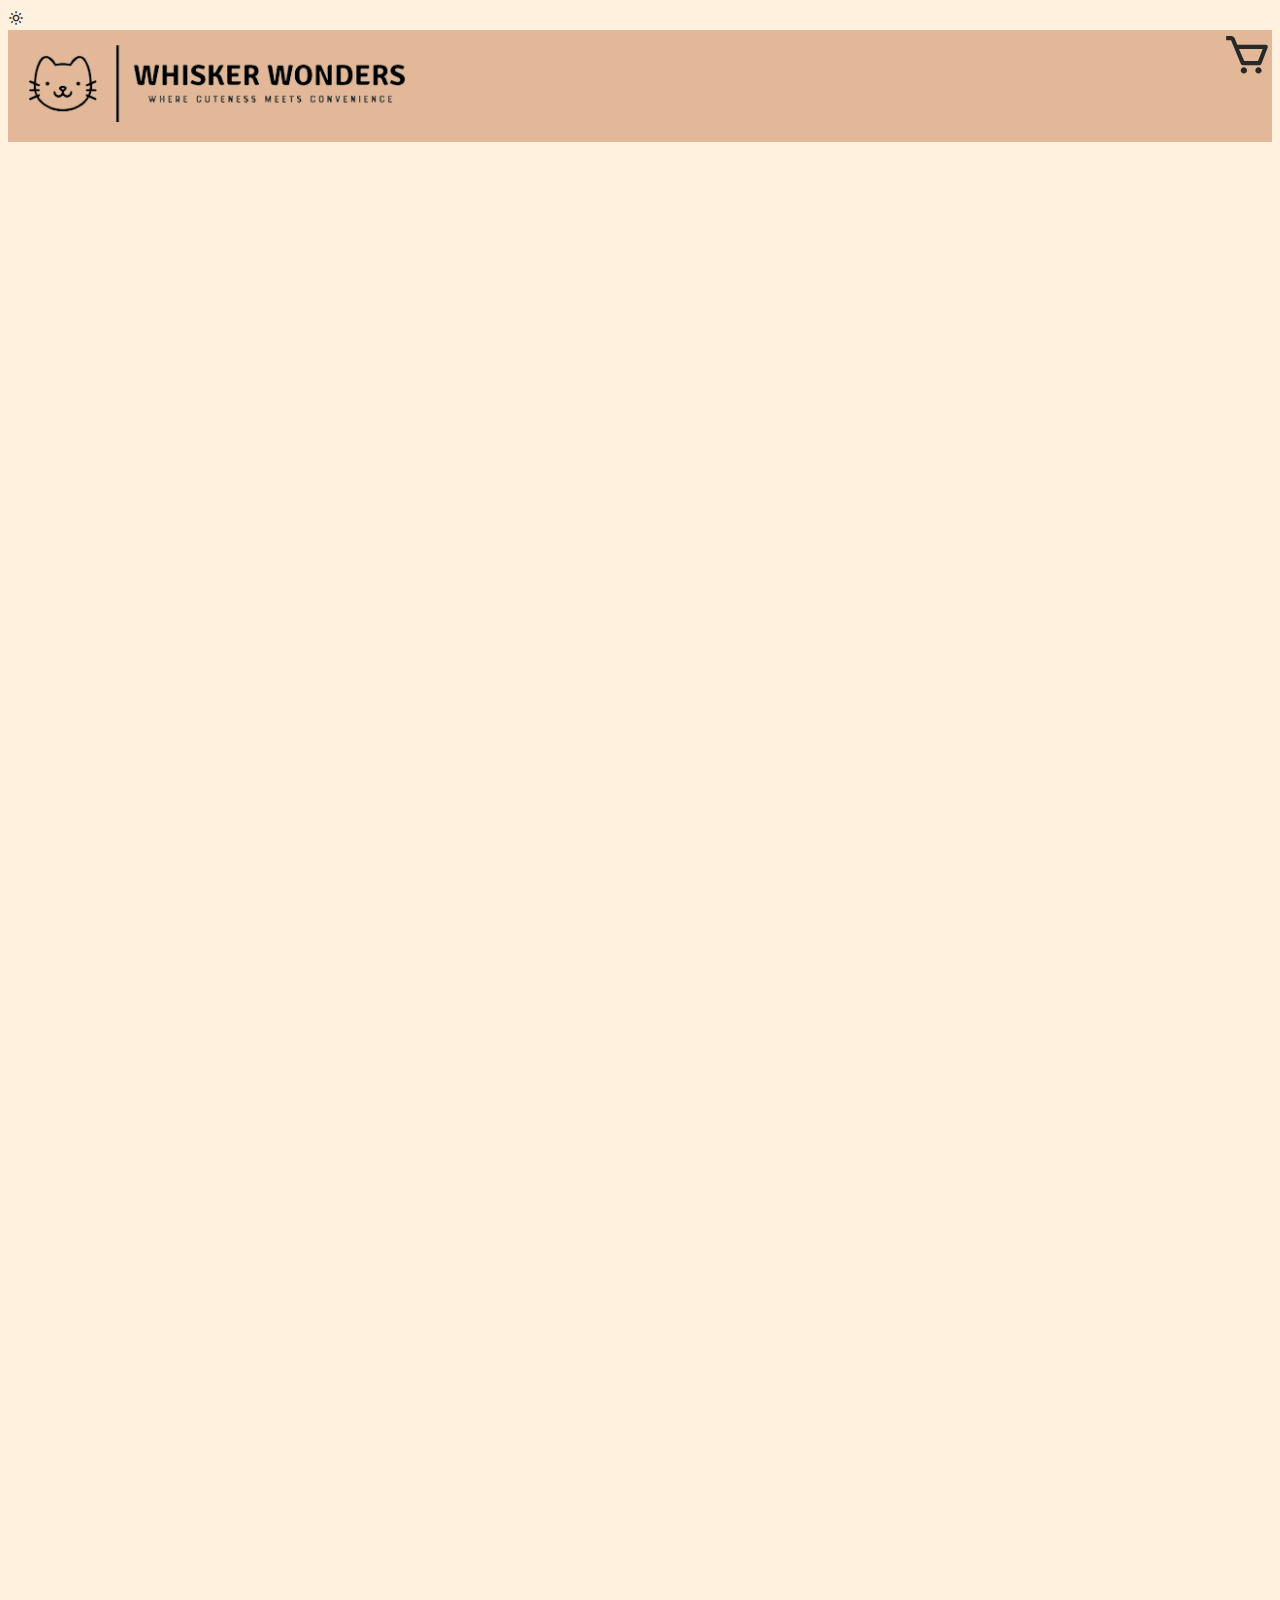
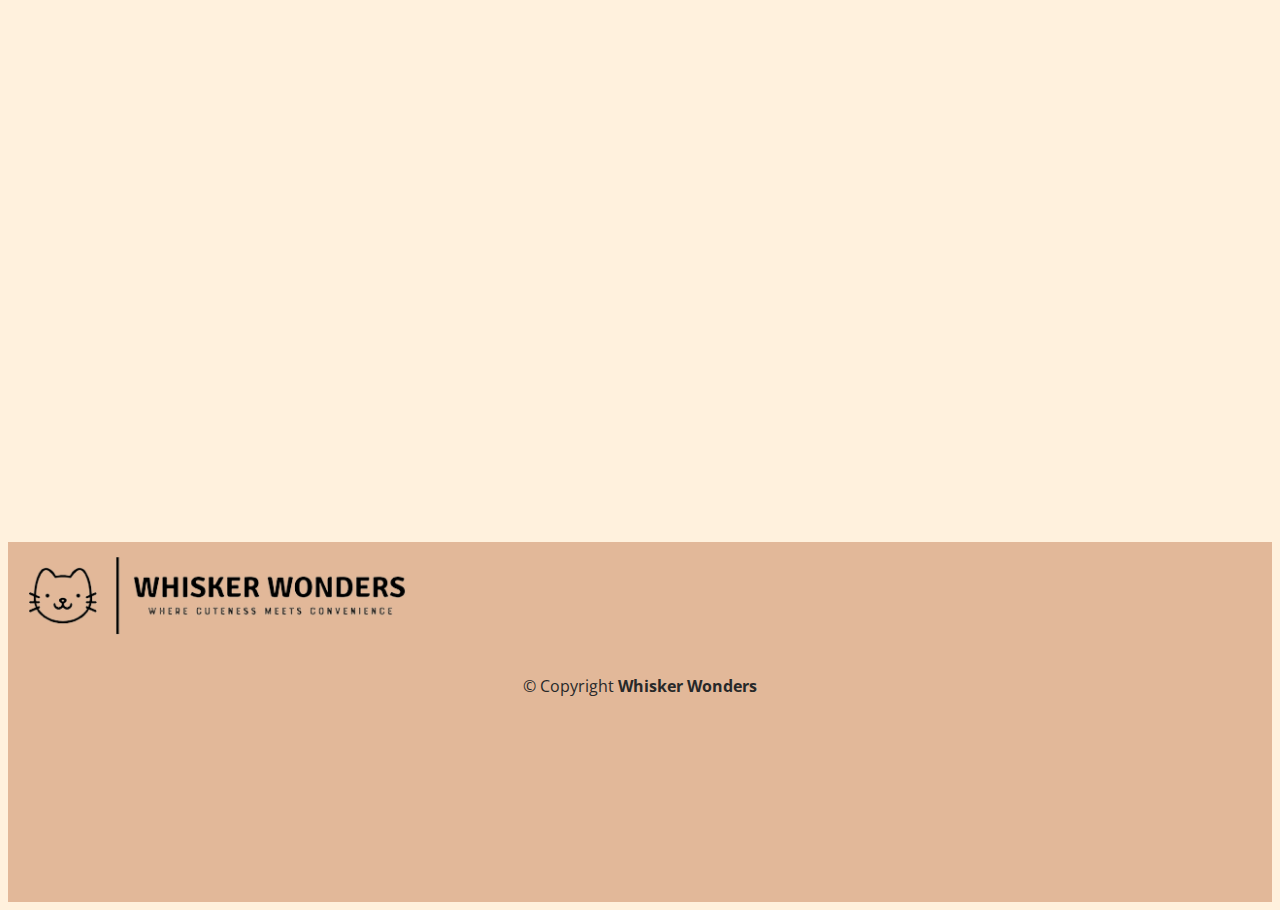
==== index.html @ 48b8759a "modified:   css/main.css 	modified:   index.html 	modified:   js/main.js" ====
<!doctype html>
<html lang="en">
  <head>
    <!-- Required meta tags -->
    <meta charset="utf-8">
    <meta name="viewport" content="width=device-width, initial-scale=1">

    <!-- Bootstrap CSS -->
    <link href="https://cdn.jsdelivr.net/npm/bootstrap@5.0.2/dist/css/bootstrap.min.css" rel="stylesheet" integrity="sha384-EVSTQN3/azprG1Anm3QDgpJLIm9Nao0Yz1ztcQTwFspd3yD65VohhpuuCOmLASjC" crossorigin="anonymous">
   
    <!-- Boxicons File -->
    <link href='https://unpkg.com/boxicons@2.1.4/css/boxicons.min.css' rel='stylesheet'>

    <!-- Fonts -->
    <link href="https://fonts.googleapis.com/css?family=Open+Sans:300,300i,400,400i,600,600i,700,700i|Raleway:300,300i,400,400i,500,500i,600,600i,700,700i|Poppins:300,300i,400,400i,500,500i,600,600i,700,700i" rel="stylesheet">

    <!-- Main CSS File -->
    <link href="css/main.css" rel="stylesheet">

    <title>Hello, world!</title>
  </head>
  <body>

    <!-- Dark/Light mode -->
    <i class="bx bx-sun dark-light-toggle"></i>
    
    <!-- Header -->
    <header>
        <div class="container">
            <img class="full-logo" src="img/darkTransLogo.png" alt="">

            <div class="search">

            </div>

            <a href="#"><i class='bx bx-cart'></i></a></i>
        </div>
    </header>

    <!-- Widget? -->
    <div class="raw"> 

    </div>

    <!-- Populära produkter? -->
    <div class="raw">

    </div>

    <div class="raw">

    </div>

    <div class="raw" style="height: 2000px;">

    </div>

    <footer>  
        <div class="row center">
            <img class="full-logo" src="img/darkTransLogo.png" alt="">
        </div>   
            <p>

            </p>
        <div class="copyright">
            &copy; Copyright <strong><span>Whisker Wonders</span></strong>
        </div>
    </footer>

    <a href="#" class="back-to-top d-flex align-items-center justify-content-center"><i class='bx bx-up-arrow-alt'></i></a>

    <script src="https://cdn.jsdelivr.net/npm/@popperjs/core@2.9.2/dist/umd/popper.min.js" integrity="sha384-IQsoLXl5PILFhosVNubq5LC7Qb9DXgDA9i+tQ8Zj3iwWAwPtgFTxbJ8NT4GN1R8p" crossorigin="anonymous"></script>
    <script src="https://cdn.jsdelivr.net/npm/bootstrap@5.0.2/dist/js/bootstrap.min.js" integrity="sha384-cVKIPhGWiC2Al4u+LWgxfKTRIcfu0JTxR+EQDz/bgldoEyl4H0zUF0QKbrJ0EcQF" crossorigin="anonymous"></script>
    
    <!-- Main JS File -->
    <script type="text/javascript" src="js/main.js"></script>

  </body>
</html>
---- css/main.css ----
/* --- General ---------------------------------------- */

body {
    background-color: #FFF1DD;
    font-family: "Open Sans", sans-serif;
    color: #272829;
}

a {
    color: #272829;
    text-decoration: none;
}

a:hover {
    color: #37b3ed;
    text-decoration: none;
}

h1,
h2,
h3,
h4,
h5,
h6 {
  font-family: "Raleway", sans-serif;
}

.full-logo {
    width: 600px;
    height: 100%;
    margin: -140px -80px;
}

.center {
    justify-content: center;
}

/*--- Back to top button -----------------------------------------*/

.back-to-top {
    position: fixed;
    visibility: hidden;
    opacity: 0;
    right: 15px;
    bottom: 15px;
    z-index: 996;
    background: #d79c71;
    width: 40px;
    height: 40px;
    border-radius: 50px;
    transition: all 0.4s;
}
  
.back-to-top i {
    font-size: 28px;
    color: #fff;
    line-height: 0;
}
  
.back-to-top:hover {
    background: #e8c6ad;
    color: #fff;
}
  
.back-to-top.active {
   visibility: visible;
   opacity: 1;
}


/* --- Header --------------------------------------------------- */

header {
    background-color: #E2B899;
    height: fit-content;
    width: 100%;

    
}

header .container {
    display: flex;
    flex-wrap: wrap;
    justify-content: space-between;
}

header .bx-cart{
    font-size: 50px;

    padding: auto 0px;
    
}

/* --- Footer --------------------------------------------------- */

Footer {
    background-color: #E2B899;
    height: 360px;
    width: 100%;
}

footer .copyright {
    text-align: center;
    position: relative;
    bottom: 0px;
    
}
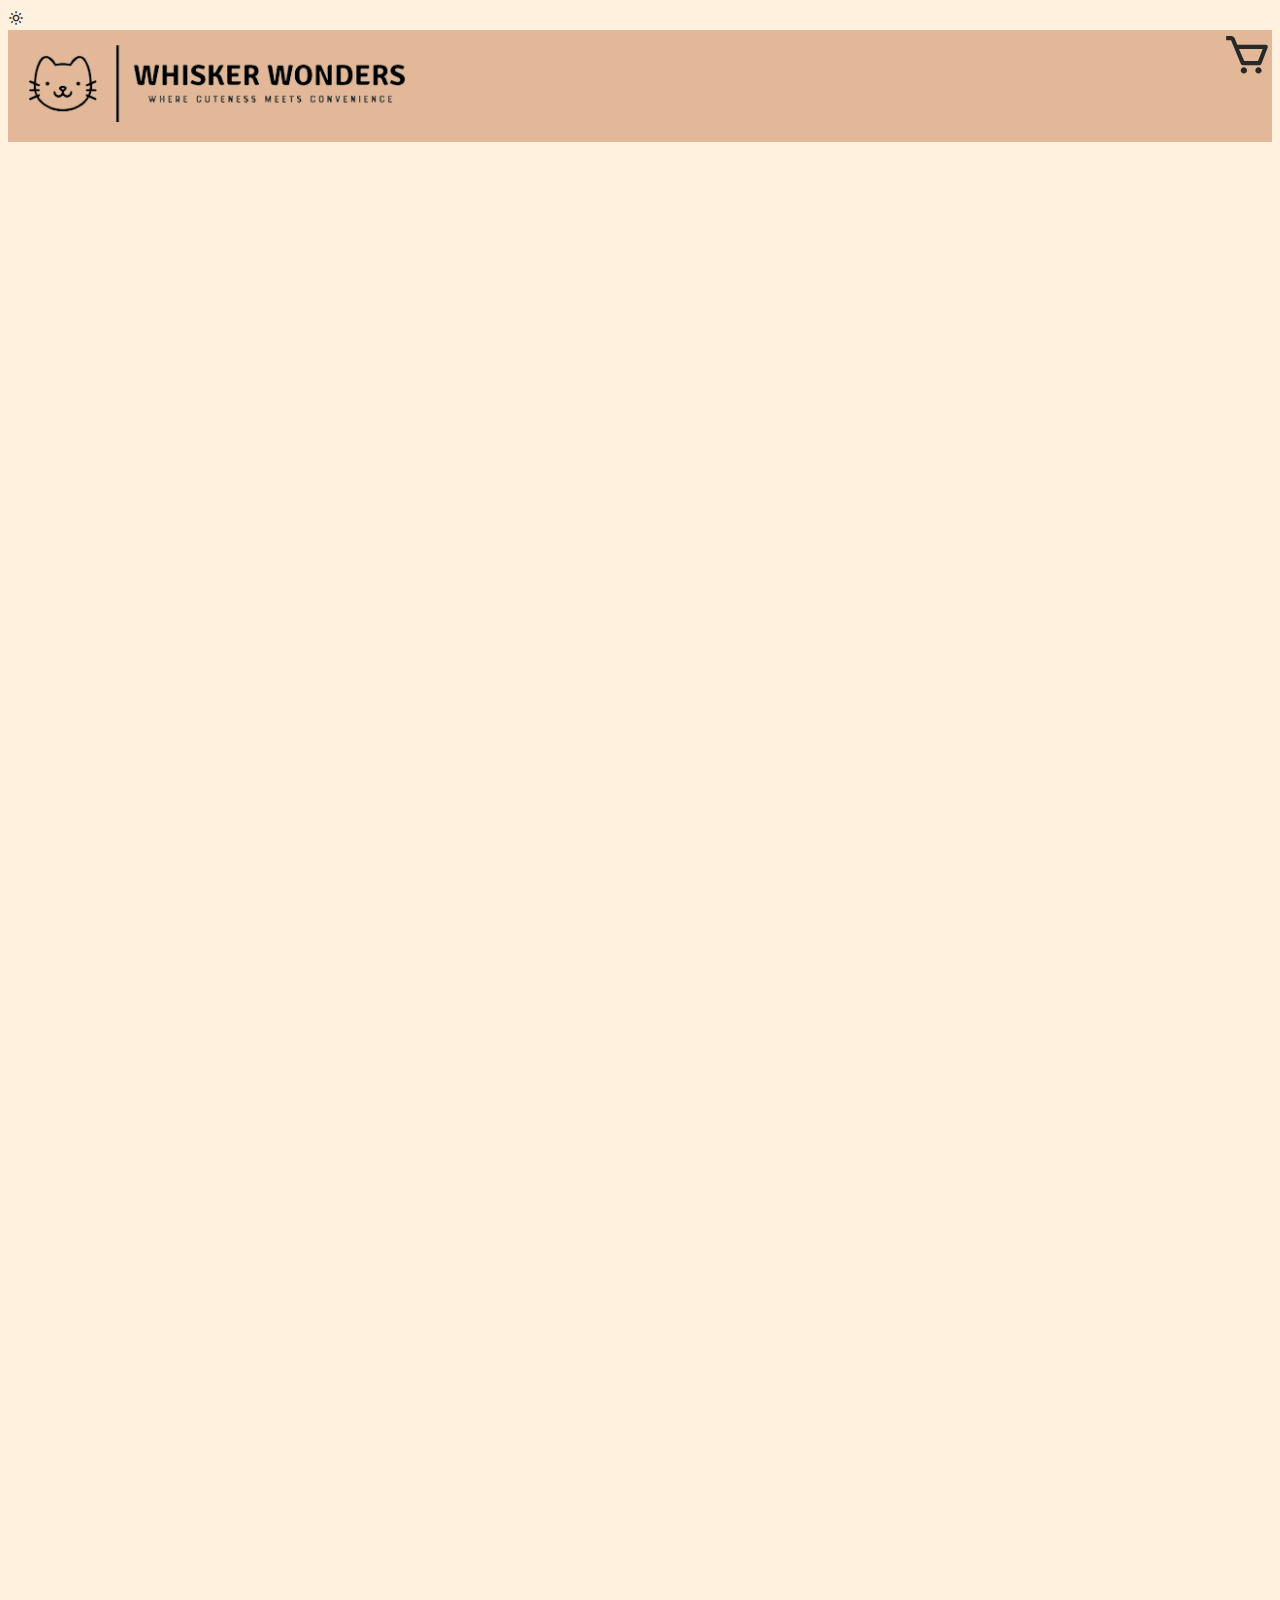
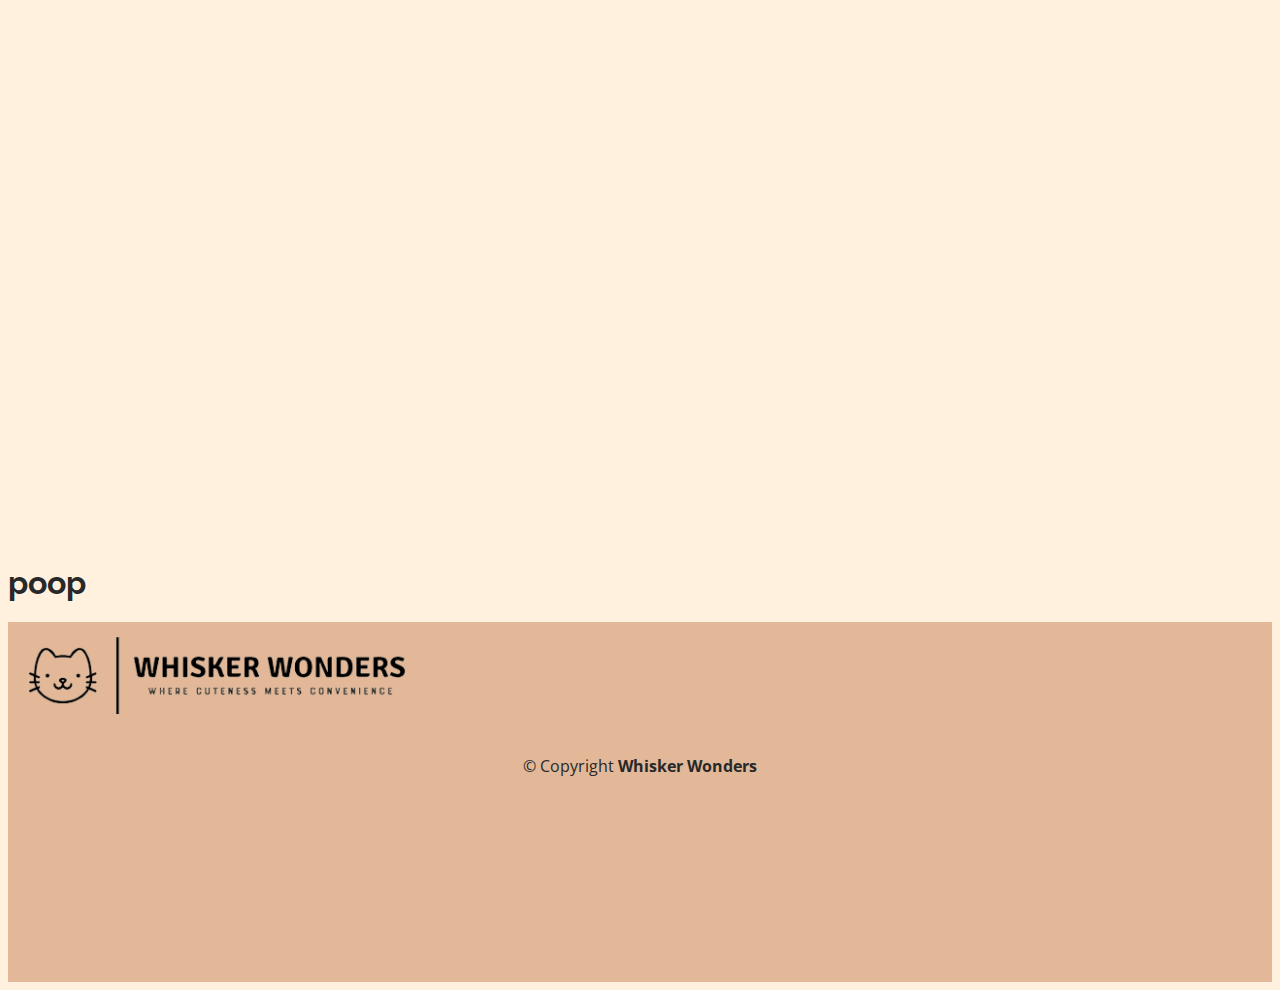
==== commit c1275f58: "Merge branch 'main' of https://github.com/Ebbsteer/WhiskerWonders" ====
--- a/index.html
+++ b/index.html
@@ -7,7 +7,7 @@
 
     <!-- Bootstrap CSS -->
     <link href="https://cdn.jsdelivr.net/npm/bootstrap@5.0.2/dist/css/bootstrap.min.css" rel="stylesheet" integrity="sha384-EVSTQN3/azprG1Anm3QDgpJLIm9Nao0Yz1ztcQTwFspd3yD65VohhpuuCOmLASjC" crossorigin="anonymous">
-   
+
     <!-- Boxicons File -->
     <link href='https://unpkg.com/boxicons@2.1.4/css/boxicons.min.css' rel='stylesheet'>
 
@@ -55,6 +55,8 @@
 
     </div>
 
+    <h1>poop</h1>
+
     <footer>  
         <div class="row center">
             <img class="full-logo" src="img/darkTransLogo.png" alt="">
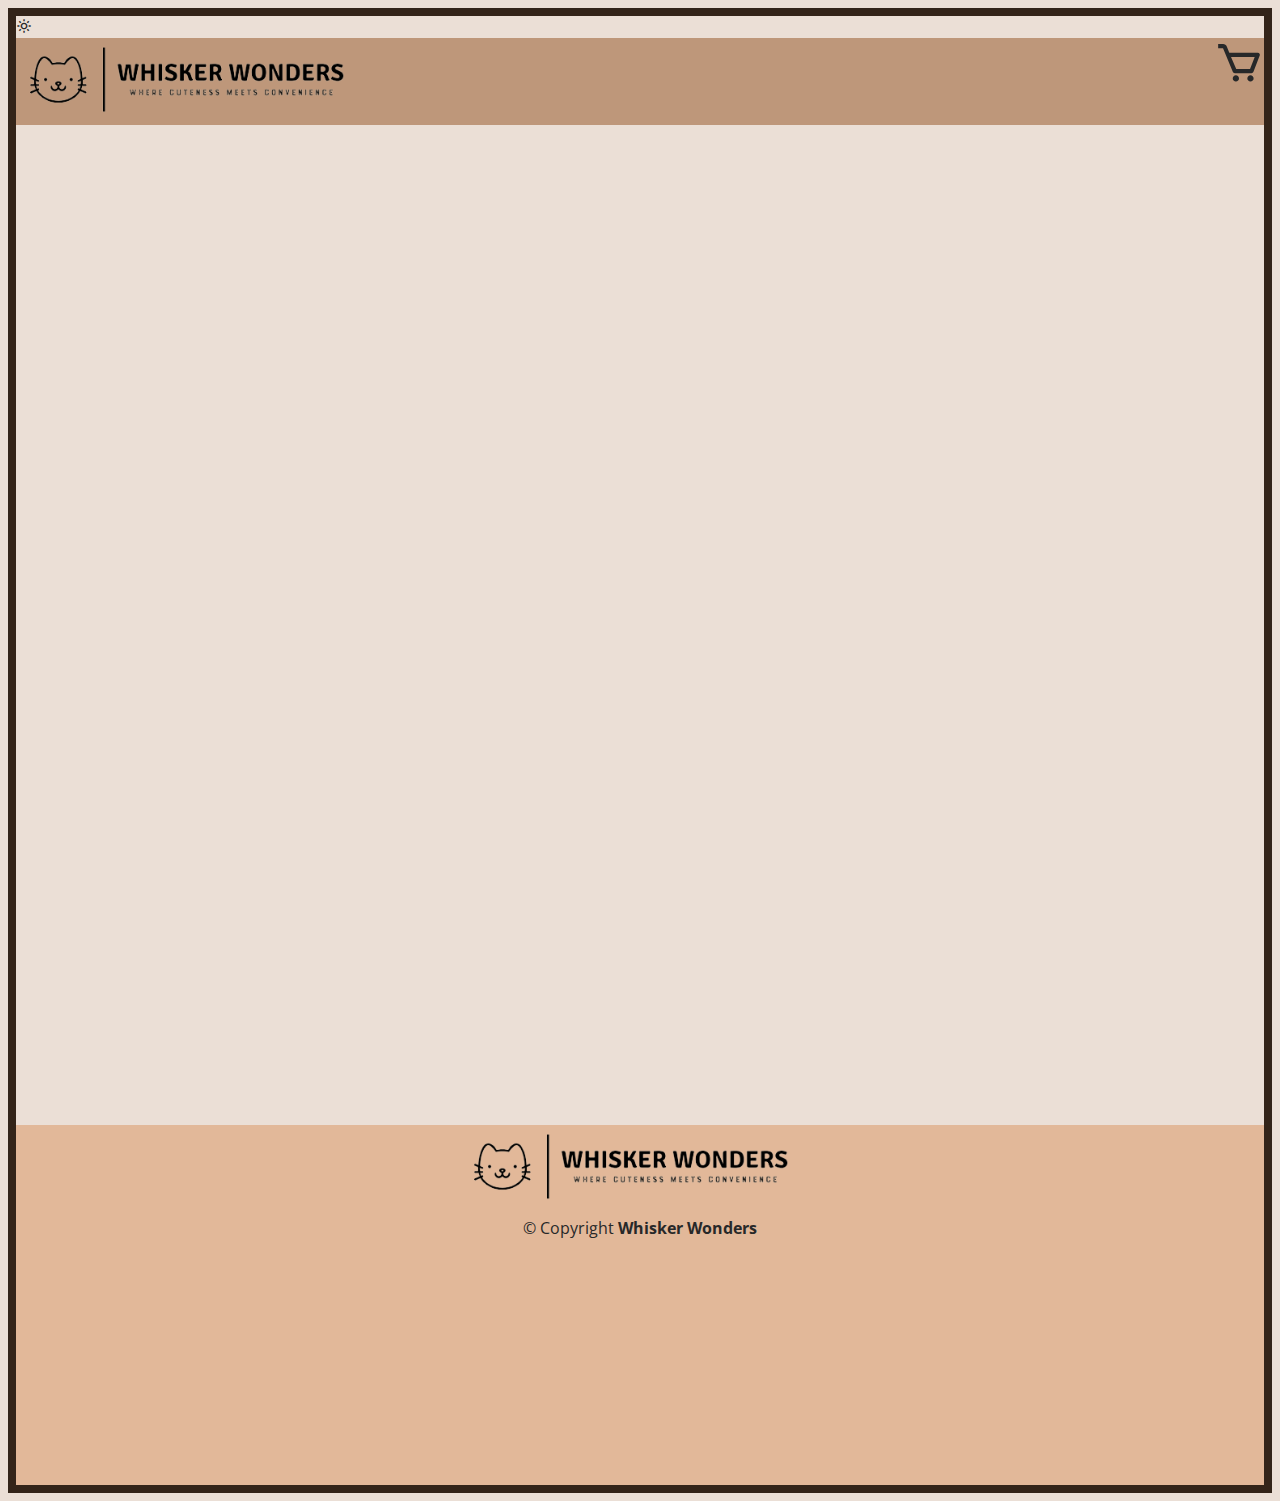
==== commit 27a918d5: "modified:   css/main.css 	modified:   index.html" ====
--- a/index.html
+++ b/index.html
@@ -17,7 +17,7 @@
     <!-- Main CSS File -->
     <link href="css/main.css" rel="stylesheet">
 
-    <title>Hello, world!</title>
+    <title>Whisker Wonders</title>
   </head>
   <body>
 
@@ -27,7 +27,7 @@
     <!-- Header -->
     <header>
         <div class="container">
-            <img class="full-logo" src="img/darkTransLogo.png" alt="">
+            <img class="" src="img/darkTransLogo.png" alt="">
 
             <div class="search">
 
@@ -51,22 +51,18 @@
 
     </div>
 
-    <div class="raw" style="height: 2000px;">
+    <div class="raw" style="height: 1000px;">
 
     </div>
 
-    <h1>poop</h1>
+    <footer> 
+        <div class="center">
+            <img class="" src="img/darkTransLogo.png" alt="">
 
-    <footer>  
-        <div class="row center">
-            <img class="full-logo" src="img/darkTransLogo.png" alt="">
+            <div class="copyright">
+              &copy; Copyright <strong><span>Whisker Wonders</span></strong>
+            </div>
         </div>   
-            <p>
-
-            </p>
-        <div class="copyright">
-            &copy; Copyright <strong><span>Whisker Wonders</span></strong>
-        </div>
     </footer>
 
     <a href="#" class="back-to-top d-flex align-items-center justify-content-center"><i class='bx bx-up-arrow-alt'></i></a>
--- a/css/main.css
+++ b/css/main.css
@@ -1,10 +1,18 @@
+/* --- Color pattern -----------------------
+ 
+          Dark                   Main                    Light
+        #9e704d #ad7c58 #b68a69 #be977a #c6a48b #cfb29c #d7bfad
+
+
+*/
 /* --- General ---------------------------------------- */
 
 body {
-    background-color: #FFF1DD;
+    background-color: #ebdfd6;
     font-family: "Open Sans", sans-serif;
     color: #272829;
-}
+    border: 8px solid #332419;
+} 
 
 a {
     color: #272829;
@@ -25,15 +33,14 @@
   font-family: "Raleway", sans-serif;
 }
 
-.full-logo {
-    width: 600px;
-    height: 100%;
-    margin: -140px -80px;
+.img-fluid {
+    width: 100%;
+    height: auto;
 }
 
 .center {
     justify-content: center;
-}
+} 
 
 /*--- Back to top button -----------------------------------------*/
 
@@ -44,7 +51,7 @@
     right: 15px;
     bottom: 15px;
     z-index: 996;
-    background: #d79c71;
+    background: #c6a48b;
     width: 40px;
     height: 40px;
     border-radius: 50px;
@@ -58,24 +65,22 @@
 }
   
 .back-to-top:hover {
-    background: #e8c6ad;
+    background: #b68a69;
     color: #fff;
 }
   
 .back-to-top.active {
    visibility: visible;
    opacity: 1;
-}
+} 
 
 
 /* --- Header --------------------------------------------------- */
 
 header {
-    background-color: #E2B899;
+    background-color: #be977a;
     height: fit-content;
     width: 100%;
-
-    
 }
 
 header .container {
@@ -84,27 +89,37 @@
     justify-content: space-between;
 }
 
+header .container img {
+    width: 500px;
+    height: auto;
+    margin: -120px -70px;
+}
+
 header .bx-cart{
     font-size: 50px;
 
     padding: auto 0px;
     
-}
-
+} 
 /* --- Footer --------------------------------------------------- */
 
-Footer {
+footer {
     background-color: #E2B899;
     height: 360px;
     width: 100%;
+    text-align: center;
+    justify-content: center;
 }
 
-footer .copyright {
-    text-align: center;
-    position: relative;
-    bottom: 0px;
-    
+footer img {
+    width: 500px;
+    height: auto;
+    margin: -120px -70px;
 }
+
+/* footer .copyright {
+
+} */
 
 
 
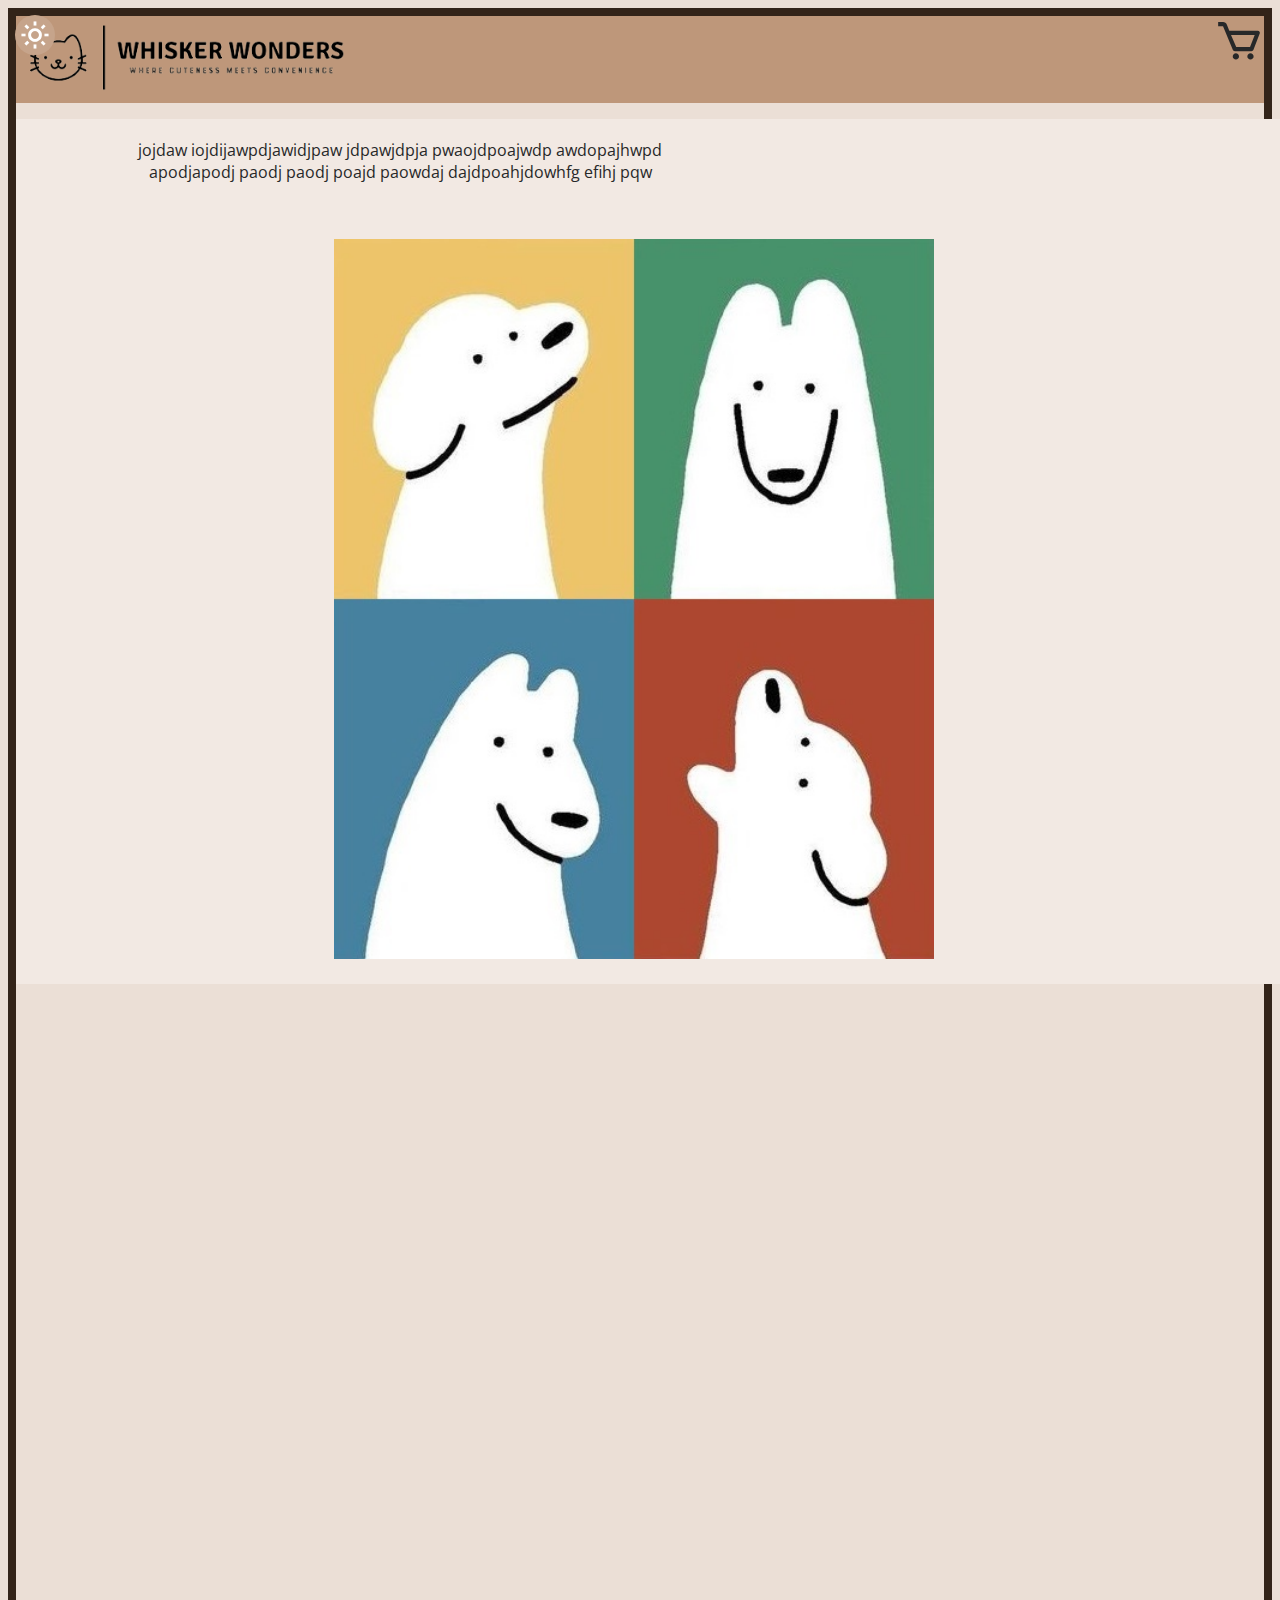
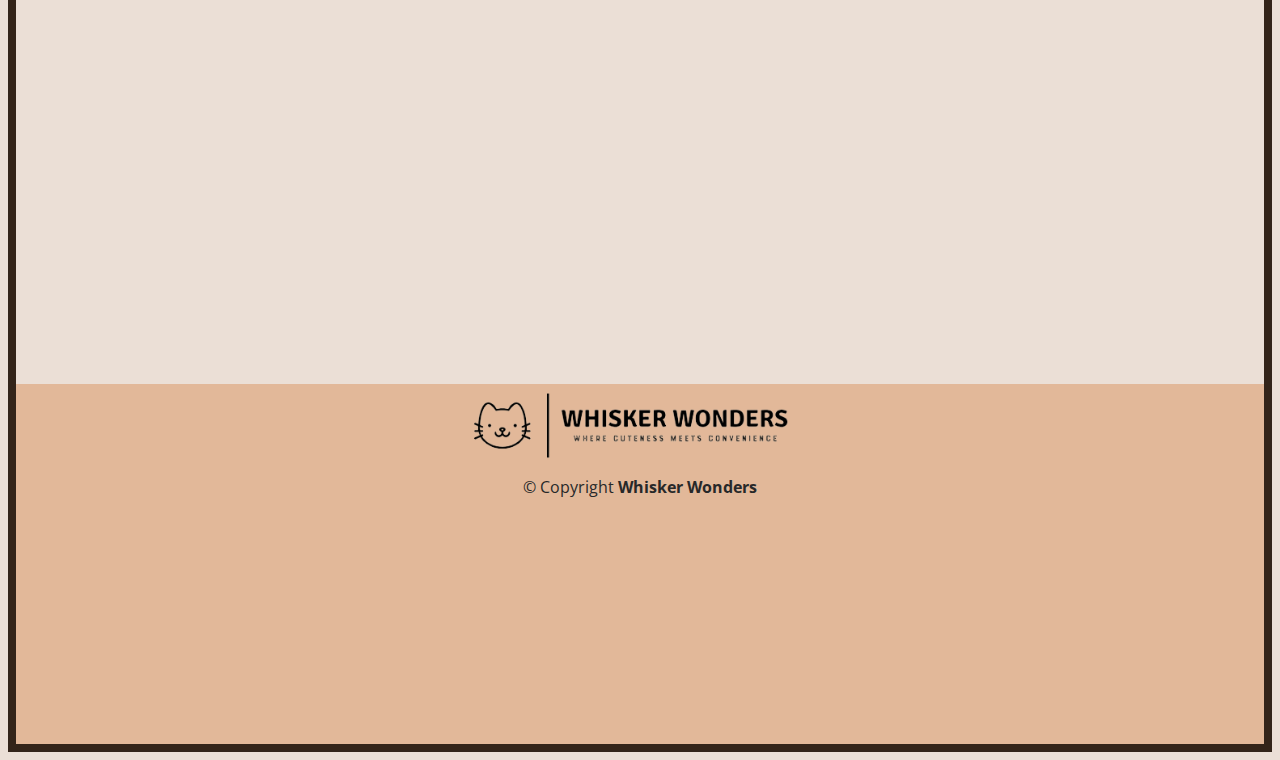
==== commit 89fa0614: "modified:   css/main.css 	new file:   img/welcome1.jpg 	new file:   img/welcome2.jpg 	new file:   im" ====
--- a/index.html
+++ b/index.html
@@ -6,7 +6,7 @@
     <meta name="viewport" content="width=device-width, initial-scale=1">
 
     <!-- Bootstrap CSS -->
-    <link href="https://cdn.jsdelivr.net/npm/bootstrap@5.0.2/dist/css/bootstrap.min.css" rel="stylesheet" integrity="sha384-EVSTQN3/azprG1Anm3QDgpJLIm9Nao0Yz1ztcQTwFspd3yD65VohhpuuCOmLASjC" crossorigin="anonymous">
+    <link href="https://cdn.jsdelivr.net/npm/bootstrap@5.3.1/dist/css/bootstrap.min.css" rel="stylesheet" integrity="sha384-4bw+/aepP/YC94hEpVNVgiZdgIC5+VKNBQNGCHeKRQN+PtmoHDEXuppvnDJzQIu9" crossorigin="anonymous">
 
     <!-- Boxicons File -->
     <link href='https://unpkg.com/boxicons@2.1.4/css/boxicons.min.css' rel='stylesheet'>
@@ -37,9 +37,23 @@
         </div>
     </header>
 
-    <!-- Widget? -->
-    <div class="raw"> 
+    <!-- Welcome -->
+    <div class="container-fluid welcome">
+      <div class="row">
 
+        <div class="col-sm-6 d-flex align-items-center justify-content-center">
+          
+            <p class="">
+              jojdaw iojdijawpdjawidjpaw jdpawjdpja pwaojdpoajwdp awdopajhwpd apodjapodj paodj paodj poajd paowdaj dajdpoahjdowhfg efihj pqw 
+            </p>
+          
+        </div>
+
+        <div class="col-sm-6">
+          <img src="img/welcomeAll.jpg" alt="">
+        </div>
+
+      </div>
     </div>
 
     <!-- Populära produkter? -->
@@ -67,8 +81,8 @@
 
     <a href="#" class="back-to-top d-flex align-items-center justify-content-center"><i class='bx bx-up-arrow-alt'></i></a>
 
-    <script src="https://cdn.jsdelivr.net/npm/@popperjs/core@2.9.2/dist/umd/popper.min.js" integrity="sha384-IQsoLXl5PILFhosVNubq5LC7Qb9DXgDA9i+tQ8Zj3iwWAwPtgFTxbJ8NT4GN1R8p" crossorigin="anonymous"></script>
-    <script src="https://cdn.jsdelivr.net/npm/bootstrap@5.0.2/dist/js/bootstrap.min.js" integrity="sha384-cVKIPhGWiC2Al4u+LWgxfKTRIcfu0JTxR+EQDz/bgldoEyl4H0zUF0QKbrJ0EcQF" crossorigin="anonymous"></script>
+    <script src="https://cdn.jsdelivr.net/npm/@popperjs/core@2.11.8/dist/umd/popper.min.js" integrity="sha384-I7E8VVD/ismYTF4hNIPjVp/Zjvgyol6VFvRkX/vR+Vc4jQkC+hVqc2pM8ODewa9r" crossorigin="anonymous"></script>
+    <script src="https://cdn.jsdelivr.net/npm/bootstrap@5.3.1/dist/js/bootstrap.min.js" integrity="sha384-Rx+T1VzGupg4BHQYs2gCW9It+akI2MM/mndMCy36UVfodzcJcF0GGLxZIzObiEfa" crossorigin="anonymous"></script>
     
     <!-- Main JS File -->
     <script type="text/javascript" src="js/main.js"></script>
--- a/css/main.css
+++ b/css/main.css
@@ -3,6 +3,10 @@
           Dark                   Main                    Light
         #9e704d #ad7c58 #b68a69 #be977a #c6a48b #cfb29c #d7bfad
 
+
+
+
+    Help border - style="border: 1px solid black;"
 
 */
 /* --- General ---------------------------------------- */
@@ -41,6 +45,51 @@
 .center {
     justify-content: center;
 } 
+
+
+
+/* --- Toggle dark/light mode ---------------------------------------- */
+
+.dark-light-toggle {
+    position: fixed;
+    left: 15px;
+    top: 15px;
+    z-index: 9998;
+    border: 0;
+    font-size: 32px;
+    transition: all 0.4s;
+    outline: none !important;
+    background-color: #c6a48b;
+    color: #fff;
+    width: 40px;
+    height: 40px;
+    display: inline-flex;
+    align-items: center;
+    justify-content: center;
+    line-height: 0;
+    border-radius: 50px;
+    cursor: pointer;
+}
+
+.dark-light-toggle:hover {
+    background: #b68a69;
+    color: #fff;
+}
+
+.dark-light-active {
+    background-color: #19120c;
+    color: #fff;
+}
+
+header {
+    background-color: #be977a;
+}
+
+.dark-light-active a {
+    color: #fff;
+    text-decoration: none;
+}
+
 
 /*--- Back to top button -----------------------------------------*/
 
@@ -74,6 +123,40 @@
    opacity: 1;
 } 
 
+.dark-light-active a:hover {
+    color: #37b3ed;
+    text-decoration: none;
+}
+
+.dark-light-active .back-to-top {
+    position: fixed;
+    visibility: hidden;
+    opacity: 0;
+    right: 15px;
+    bottom: 15px;
+    z-index: 996;
+    background: #c6a48b;
+    width: 40px;
+    height: 40px;
+    border-radius: 50px;
+    transition: all 0.4s;
+}
+
+.dark-light-active .back-to-top i {
+    font-size: 28px;
+    color: #fff;
+    line-height: 0;
+}
+  
+.dark-light-active .back-to-top:hover {
+    background: #b68a69;
+    color: #fff;
+}
+  
+.dark-light-active .back-to-top.active {
+   visibility: visible;
+   opacity: 1;
+}
 
 /* --- Header --------------------------------------------------- */
 
@@ -101,6 +184,50 @@
     padding: auto 0px;
     
 } 
+
+/* --- Welcome ---------------------------------------------------*/
+
+.welcome {
+    background-color: #f2e9e3;
+    height: fit-content;
+    width: 100%;
+    padding: 0 20px;
+    text-align: center;
+}
+
+.welcome p {
+    width: 100%;
+    max-width: 600px;
+    height: auto;
+    padding: 20px 1vw 20px 5vw;
+}
+
+.welcome img {
+    width: 100%;
+    max-width: 600px;
+    height: auto;
+    padding: 20px 5vw 20px 1vw;
+}
+
+@media (max-width: 575px) {
+
+    .welcome p {
+        width: 100%;
+        height: auto;
+        padding: 10px 0;
+    }
+
+    .welcome img {
+        width: 70%;
+        height: auto;
+        padding: 10px 0;
+    }
+
+
+}
+
+
+
 /* --- Footer --------------------------------------------------- */
 
 footer {
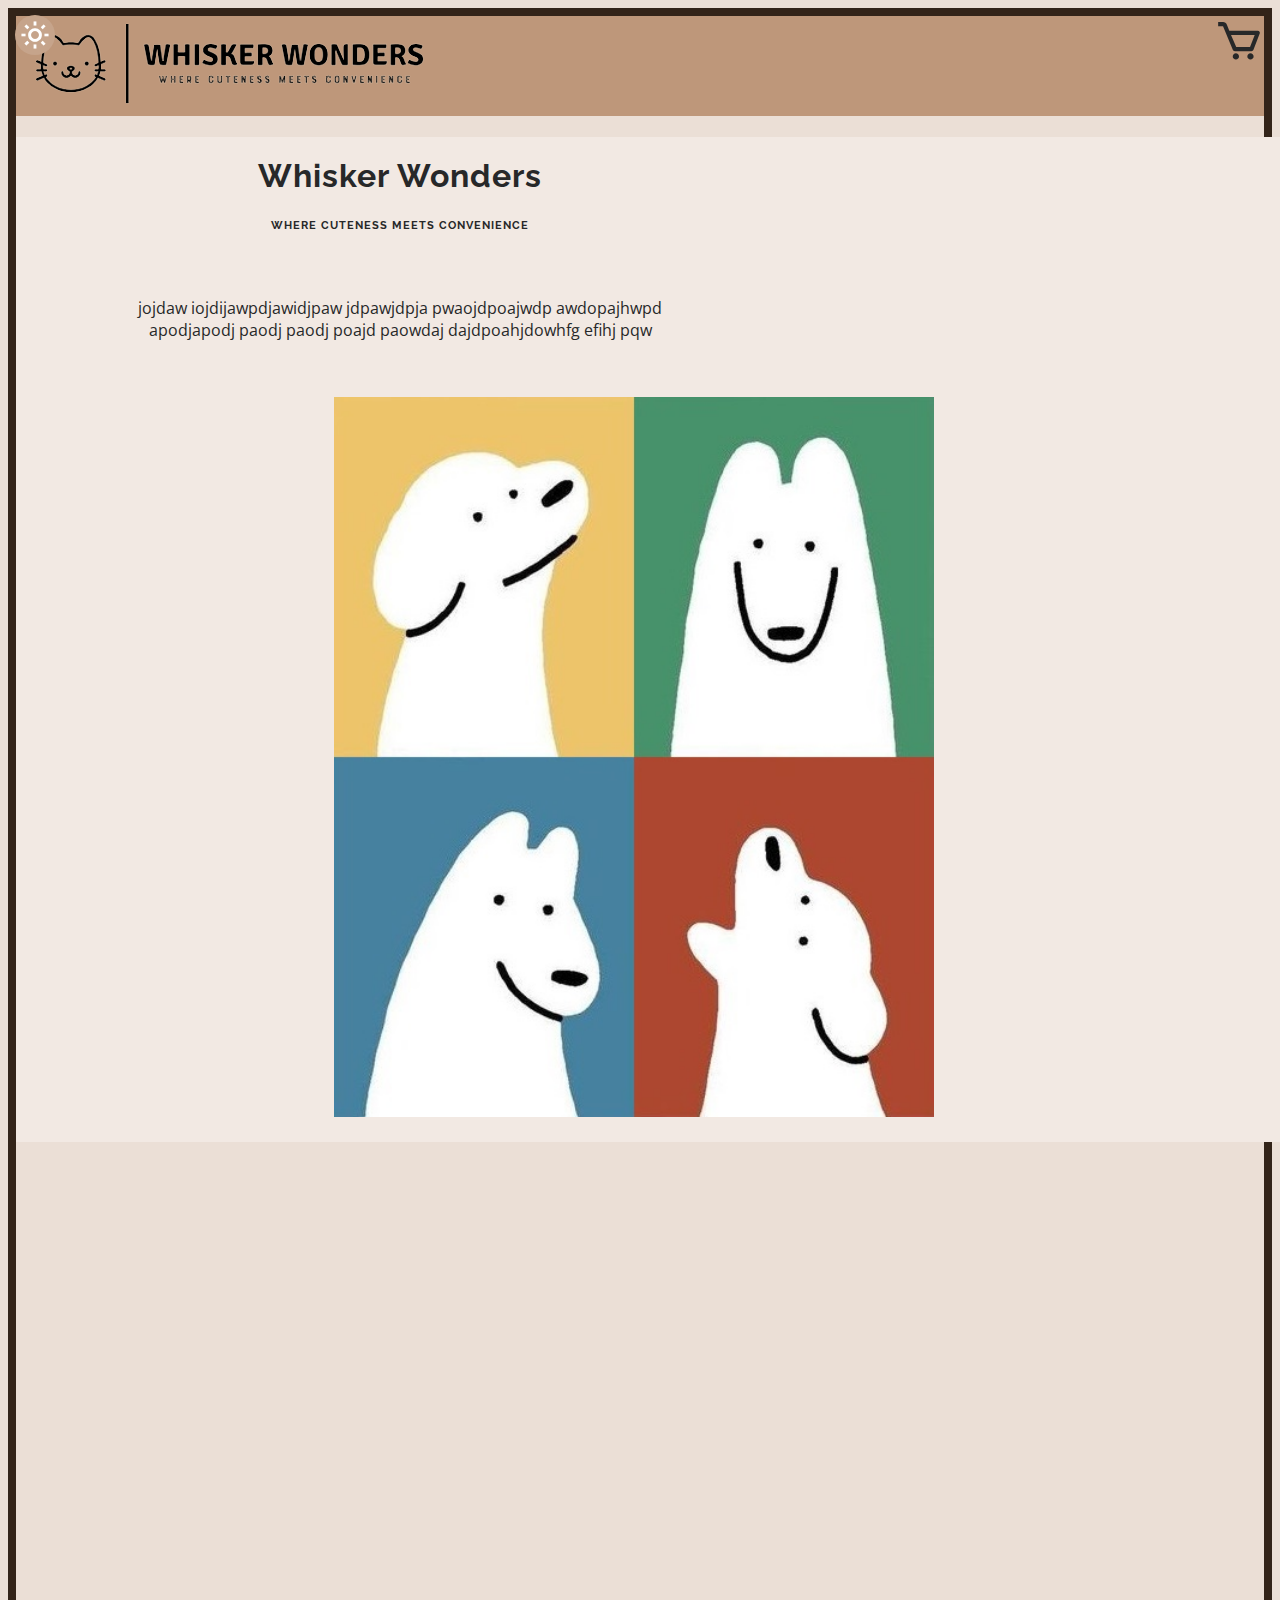
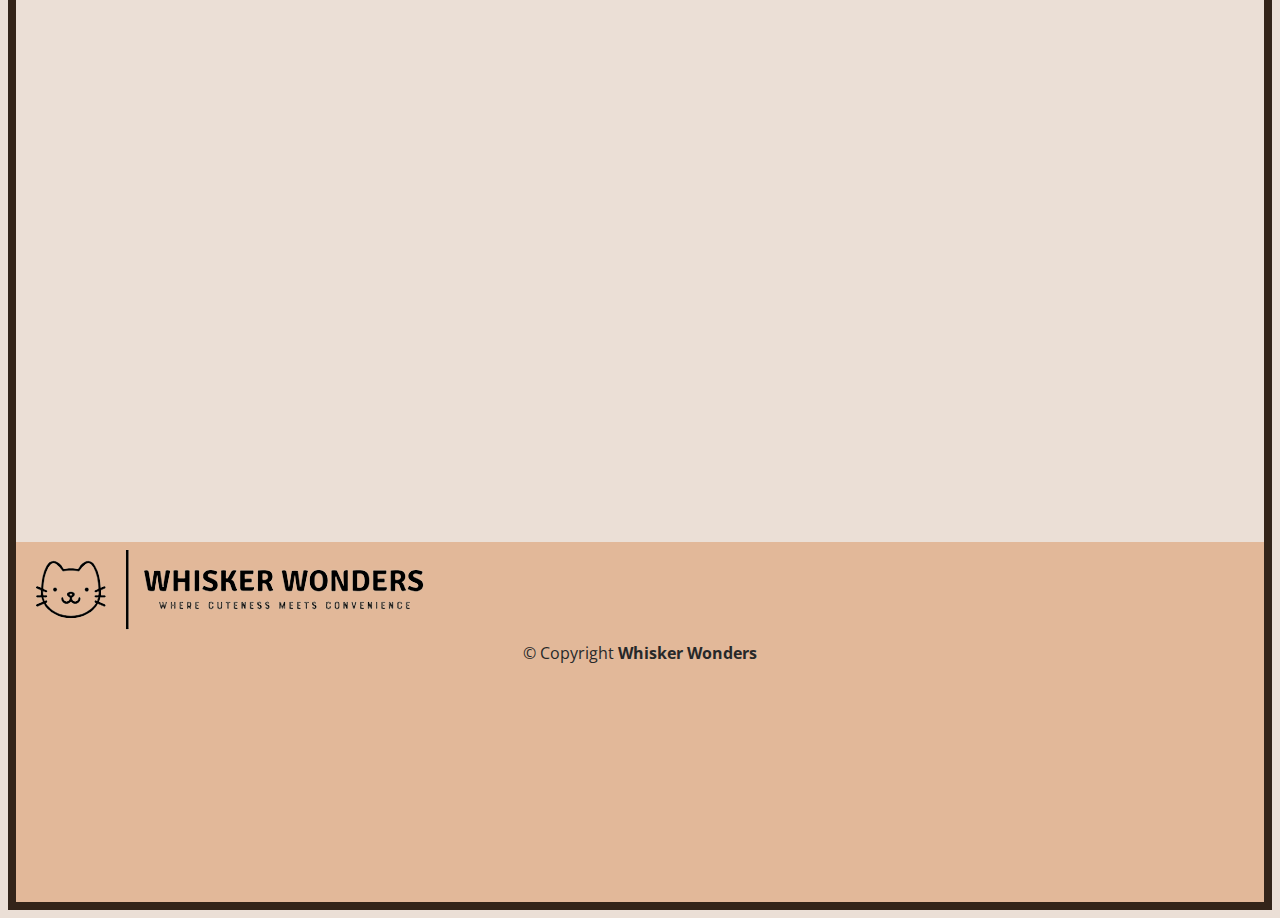
==== commit 657d7e0f: "modified:   css/main.css 	modified:   index.html" ====
--- a/index.html
+++ b/index.html
@@ -27,7 +27,7 @@
     <!-- Header -->
     <header>
         <div class="container">
-            <img class="" src="img/darkTransLogo.png" alt="">
+            <div class="header-img"></div>
 
             <div class="search">
 
@@ -42,11 +42,15 @@
       <div class="row">
 
         <div class="col-sm-6 d-flex align-items-center justify-content-center">
-          
+          <div class="">
+
+            <h1>Whisker Wonders</h1>
+            <h6>WHERE CUTENESS MEETS CONVENIENCE</h6>
             <p class="">
               jojdaw iojdijawpdjawidjpaw jdpawjdpja pwaojdpoajwdp awdopajhwpd apodjapodj paodj paodj poajd paowdaj dajdpoahjdowhfg efihj pqw 
             </p>
-          
+            
+          </div>  
         </div>
 
         <div class="col-sm-6">
@@ -70,12 +74,12 @@
     </div>
 
     <footer> 
-        <div class="center">
-            <img class="" src="img/darkTransLogo.png" alt="">
+        <div class="d-flex align-items-center justify-content-center">
+          <div class="footer-img"></div>
 
-            <div class="copyright">
-              &copy; Copyright <strong><span>Whisker Wonders</span></strong>
-            </div>
+          <div class="copyright">
+            &copy; Copyright <strong><span>Whisker Wonders</span></strong>
+          </div>
         </div>   
     </footer>
 
--- a/css/main.css
+++ b/css/main.css
@@ -41,10 +41,6 @@
     width: 100%;
     height: auto;
 }
-
-.center {
-    justify-content: center;
-} 
 
 
 
@@ -79,16 +75,19 @@
 .dark-light-active {
     background-color: #19120c;
     color: #fff;
-}
-
-header {
-    background-color: #be977a;
+    border: 8px solid #000;
+}
+
+.dark-light-active a:hover {
+    color: #37b3ed;
+    text-decoration: none;
 }
 
 .dark-light-active a {
     color: #fff;
     text-decoration: none;
 }
+
 
 
 /*--- Back to top button -----------------------------------------*/
@@ -123,11 +122,6 @@
    opacity: 1;
 } 
 
-.dark-light-active a:hover {
-    color: #37b3ed;
-    text-decoration: none;
-}
-
 .dark-light-active .back-to-top {
     position: fixed;
     visibility: hidden;
@@ -158,12 +152,18 @@
    opacity: 1;
 }
 
+
+
 /* --- Header --------------------------------------------------- */
 
 header {
     background-color: #be977a;
     height: fit-content;
     width: 100%;
+}
+
+.dark-light-active header {
+    background-color: #9e704d;
 }
 
 header .container {
@@ -172,10 +172,15 @@
     justify-content: space-between;
 }
 
-header .container img {
-    width: 500px;
-    height: auto;
-    margin: -120px -70px;
+header .container .header-img {
+    background: url("../img/darkTransLogo.png") center;
+    width: 450px;
+    height: 100px;
+    background-repeat: no-repeat;
+}
+
+.dark-light-active header .container .header-img {
+    background: url("../img/lightTransLogo.png") center;
 }
 
 header .bx-cart{
@@ -185,6 +190,7 @@
     
 } 
 
+
 /* --- Welcome ---------------------------------------------------*/
 
 .welcome {
@@ -193,6 +199,28 @@
     width: 100%;
     padding: 0 20px;
     text-align: center;
+}
+
+.dark-light-active .welcome {
+    background-color: #332419;
+}
+
+.welcome h1 {
+    width: 100%;
+    max-width: 600px;
+    height: auto;
+    padding: 20px 1vw 0px 5vw;
+    margin-bottom: 0px;
+    letter-spacing: 1px;
+}
+
+.welcome h6 {
+    width: 100%;
+    max-width: 600px;
+    height: auto;
+    padding: 0px 1vw 20px 5vw;
+    
+    letter-spacing: 1px;
 }
 
 .welcome p {
@@ -235,21 +263,26 @@
     height: 360px;
     width: 100%;
     text-align: center;
-    justify-content: center;
-}
-
-footer img {
-    width: 500px;
-    height: auto;
-    margin: -120px -70px;
-}
-
-/* footer .copyright {
-
-} */
-
-
-
-
-
-
+}
+
+.dark-light-active footer {
+    background-color: #9e704d;
+}
+
+footer .footer-img {
+    background: url("../img/darkTransLogo.png") center;
+    width: 450px;
+    height: 100px;
+    background-repeat: no-repeat;
+}
+
+.dark-light-active footer .footer-img {
+    background: url("../img/lightTransLogo.png") center;
+}
+
+
+
+
+
+
+
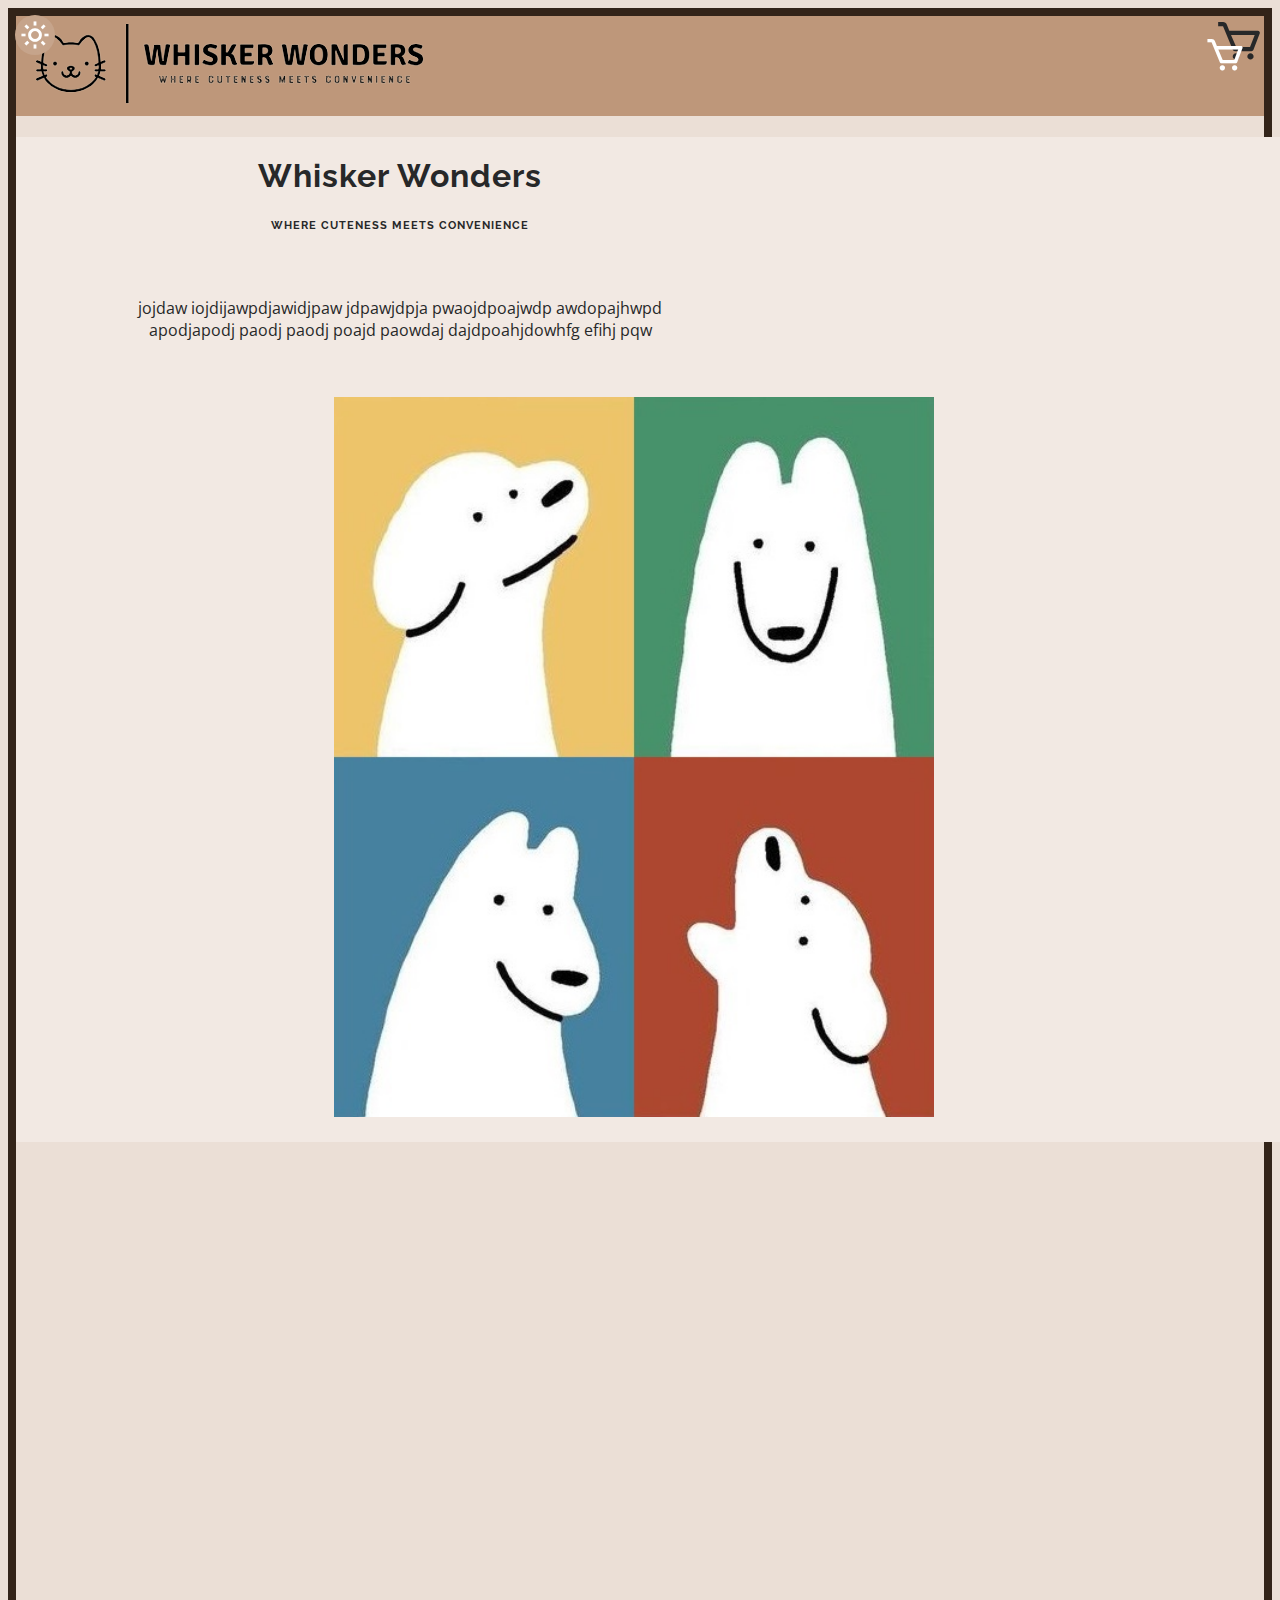
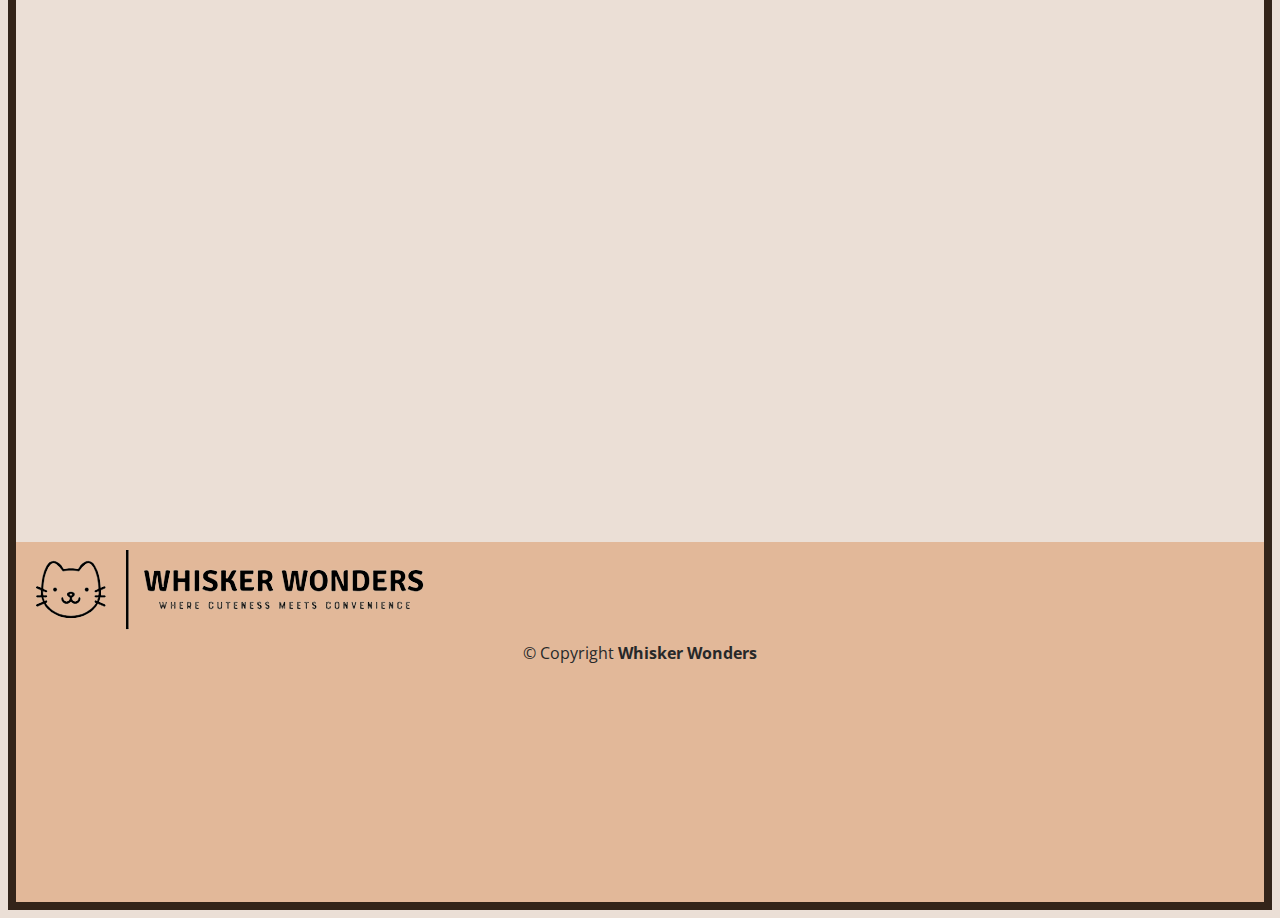
==== commit 08f533cd: "modified:   css/main.css 	modified:   index.html" ====
--- a/index.html
+++ b/index.html
@@ -20,6 +20,9 @@
     <title>Whisker Wonders</title>
   </head>
   <body>
+
+    <!-- Cart toggle button  -->
+    <i class="bx bx-cart cart-toggle"></i>
 
     <!-- Dark/Light mode -->
     <i class="bx bx-sun dark-light-toggle"></i>
--- a/css/main.css
+++ b/css/main.css
@@ -1,4 +1,4 @@
-/* --- Color pattern -----------------------
+/* --- Color pattern -----------------------------------------------
  
           Dark                   Main                    Light
         #9e704d #ad7c58 #b68a69 #be977a #c6a48b #cfb29c #d7bfad
@@ -9,13 +9,13 @@
     Help border - style="border: 1px solid black;"
 
 */
-/* --- General ---------------------------------------- */
+/* --- General ---------------------------------------------------*/
 
 body {
     background-color: #ebdfd6;
     font-family: "Open Sans", sans-serif;
     color: #272829;
-    border: 8px solid #332419;
+    border: 8px solid #332419; 
 } 
 
 a {
@@ -44,7 +44,7 @@
 
 
 
-/* --- Toggle dark/light mode ---------------------------------------- */
+/* --- Toggle dark/light mode ------------------------------------*/
 
 .dark-light-toggle {
     position: fixed;
@@ -162,6 +162,7 @@
     width: 100%;
 }
 
+
 .dark-light-active header {
     background-color: #9e704d;
 }
@@ -191,6 +192,44 @@
 } 
 
 
+
+/*--- Cart toggle ------------------------------------------------*/
+
+.cart-toggle {
+    position: fixed;
+    right: 15px;
+    top: 15px;
+    z-index: 9998;
+    border: 0;
+    font-size: 42px;
+    transition: all 0.4s;
+    outline: none !important;
+    color: #fff;
+    width: 80px;
+    height: 80px;
+    display: inline-flex;
+    align-items: center;
+    justify-content: center;
+    line-height: 0;
+    border-radius: 50px;
+    cursor: pointer;
+}
+
+.cart-toggle:hover {
+    background: #856198;
+    color: #fff;
+}
+
+.cart-active {
+    overflow: hidden;
+}
+  
+.cart-active #header {
+    right: 0;
+}
+
+
+
 /* --- Welcome ---------------------------------------------------*/
 
 .welcome {
@@ -256,7 +295,7 @@
 
 
 
-/* --- Footer --------------------------------------------------- */
+/* --- Footer ----------------------------------------------------*/
 
 footer {
     background-color: #E2B899;
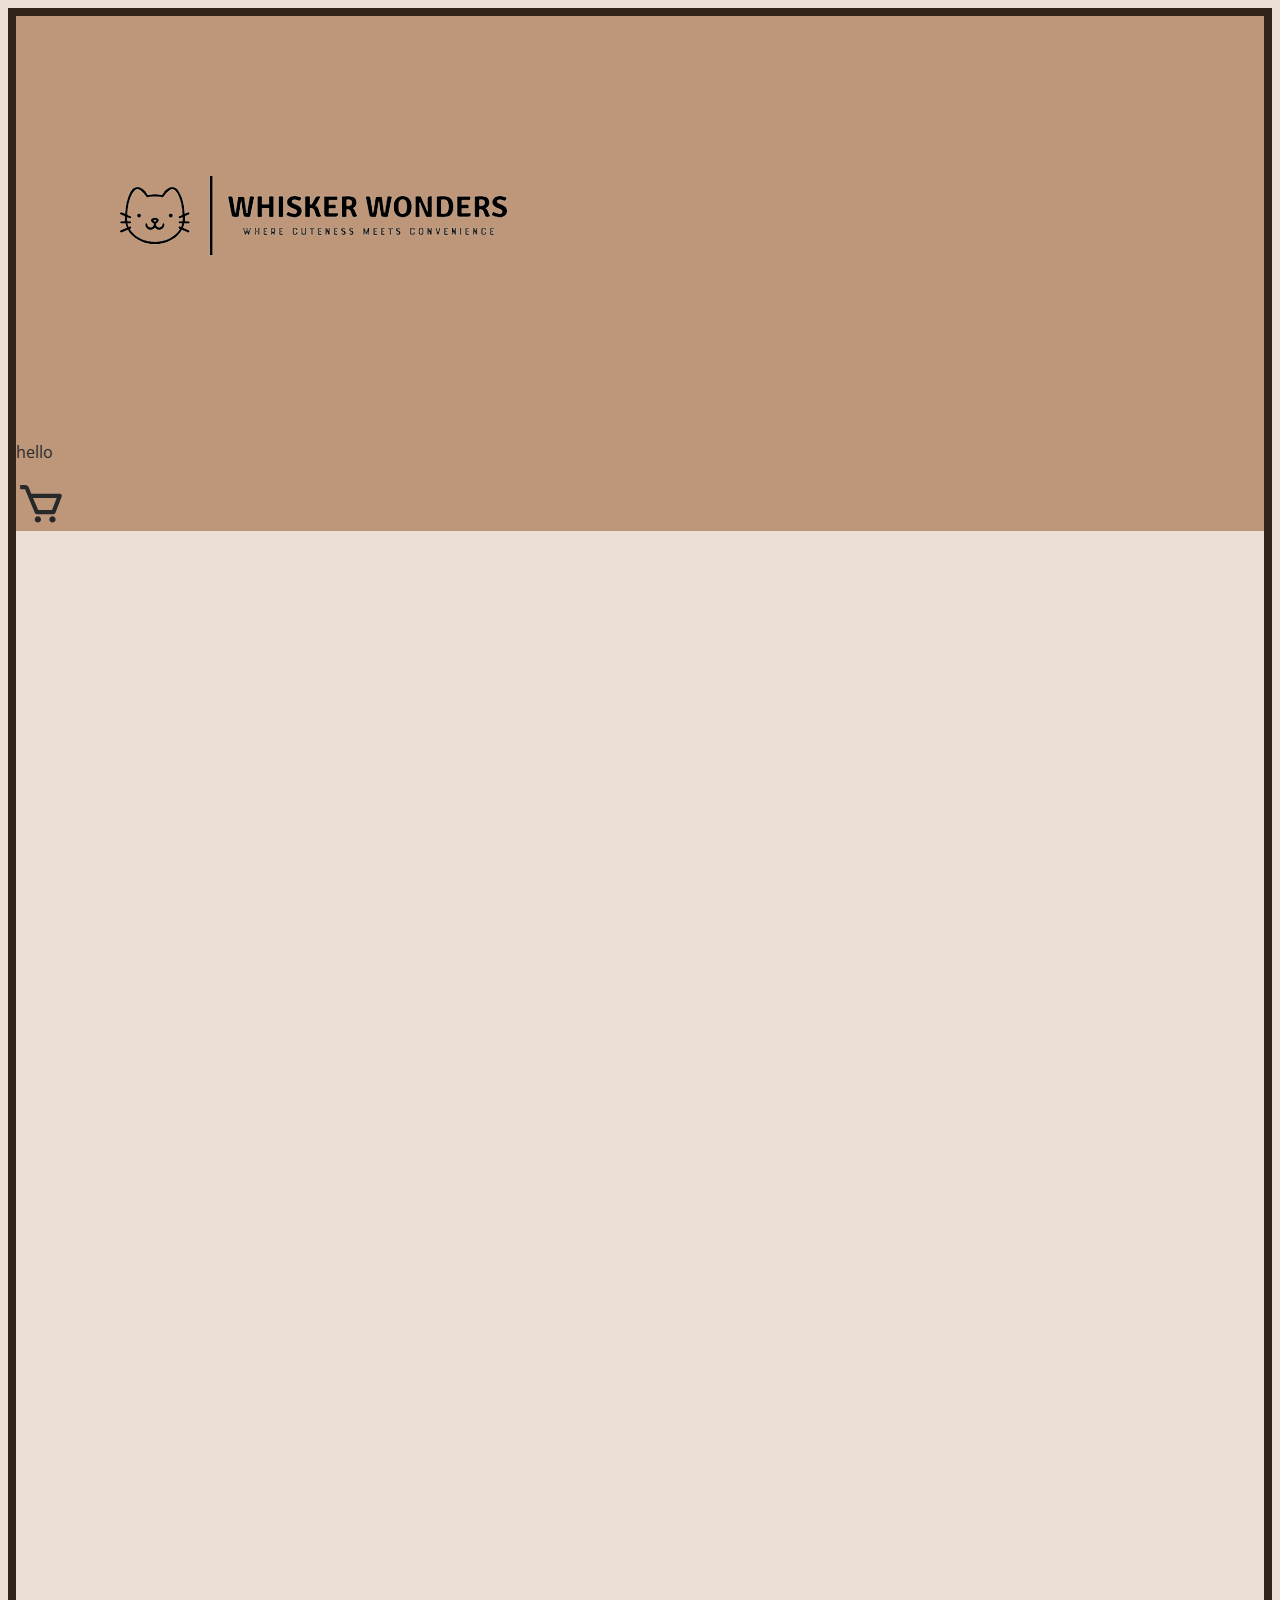
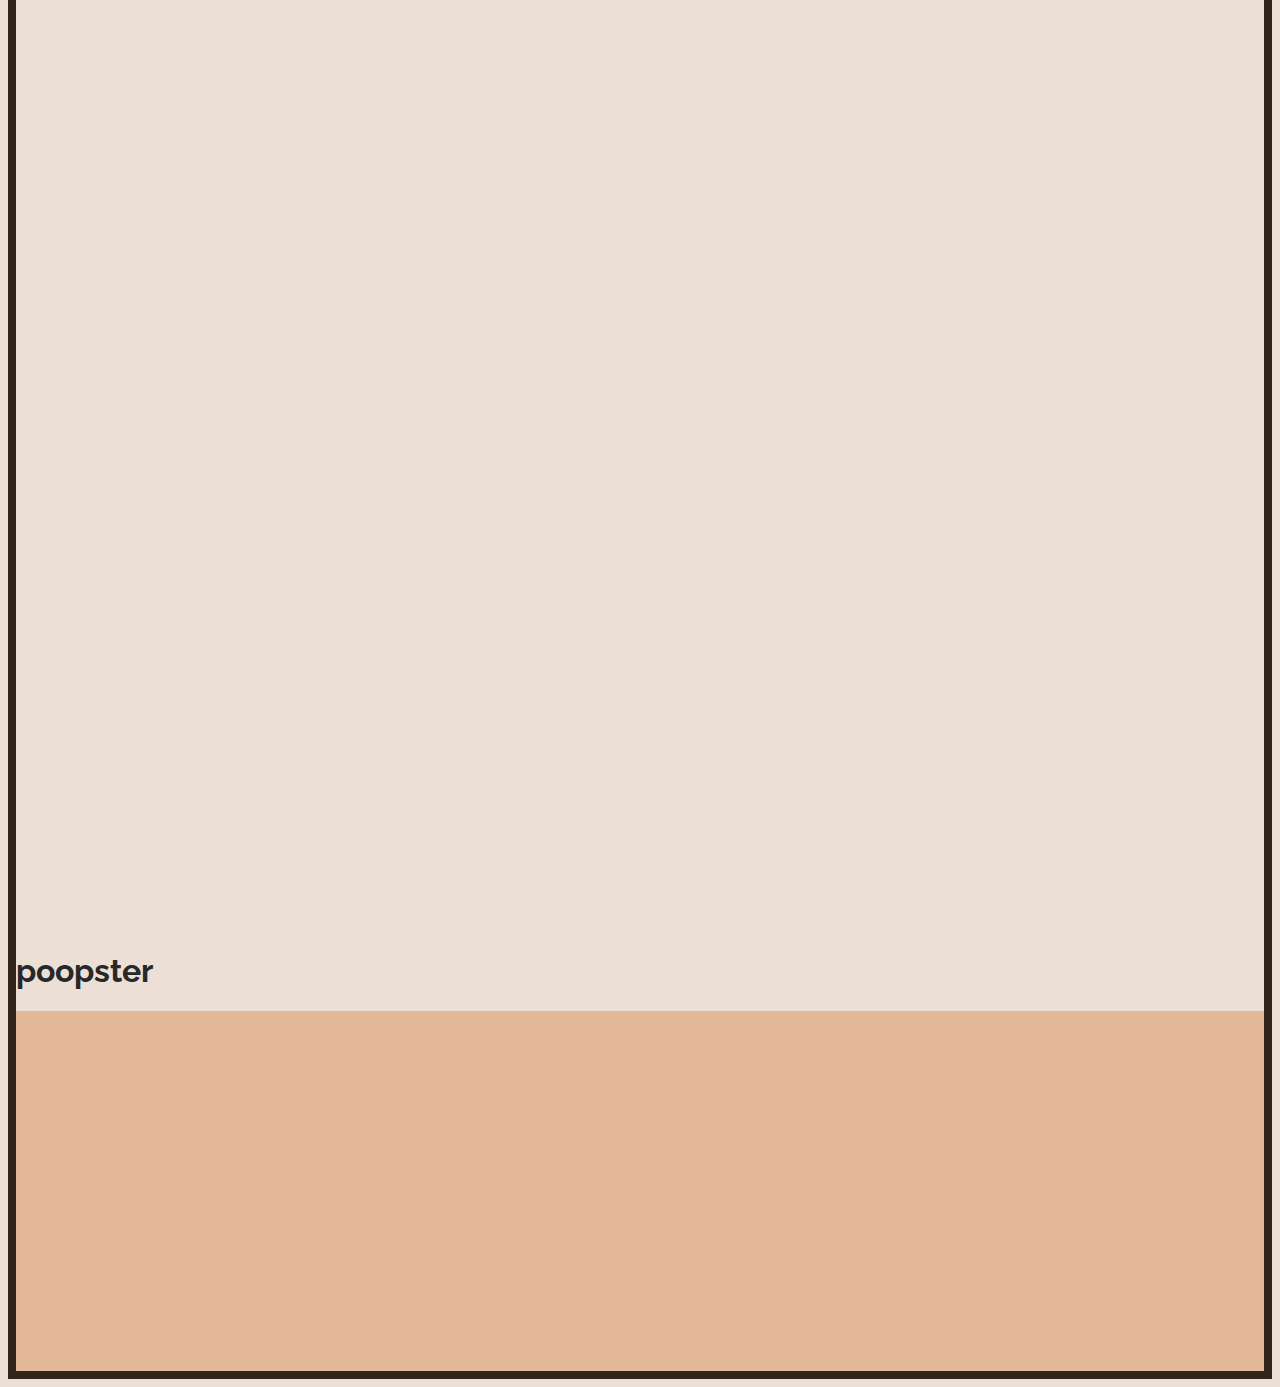
==== commit 9875e875: "yes" ====
--- a/index.html
+++ b/index.html
@@ -6,7 +6,7 @@
     <meta name="viewport" content="width=device-width, initial-scale=1">
 
     <!-- Bootstrap CSS -->
-    <link href="https://cdn.jsdelivr.net/npm/bootstrap@5.3.1/dist/css/bootstrap.min.css" rel="stylesheet" integrity="sha384-4bw+/aepP/YC94hEpVNVgiZdgIC5+VKNBQNGCHeKRQN+PtmoHDEXuppvnDJzQIu9" crossorigin="anonymous">
+    <link href="https://cdn.jsdelivr.net/npm/bootstrap@5.0.2/dist/css/bootstrap.min.css" rel="stylesheet" integrity="sha384-EVSTQN3/azprG1Anm3QDgpJLIm9Nao0Yz1ztcQTwFspd3yD65VohhpuuCOmLASjC" crossorigin="anonymous">
 
     <!-- Boxicons File -->
     <link href='https://unpkg.com/boxicons@2.1.4/css/boxicons.min.css' rel='stylesheet'>
@@ -17,50 +17,20 @@
     <!-- Main CSS File -->
     <link href="css/main.css" rel="stylesheet">
 
-    <title>Whisker Wonders</title>
+    <title>Whisker Wonder</title>
   </head>
   <body>
-
-    <!-- Cart toggle button  -->
-    <i class="bx bx-cart cart-toggle"></i>
-
-    <!-- Dark/Light mode -->
-    <i class="bx bx-sun dark-light-toggle"></i>
     
     <!-- Header -->
     <header>
-        <div class="container">
-            <div class="header-img"></div>
-
-            <div class="search">
-
-            </div>
-
-            <a href="#"><i class='bx bx-cart'></i></a></i>
-        </div>
+        <img src="img/darkTransLogo.png" alt="">
+        <p>hello</p>
+        <a href="#"><i class='bx bx-cart'></i></a></i>
     </header>
 
-    <!-- Welcome -->
-    <div class="container-fluid welcome">
-      <div class="row">
+    <!-- Widget? -->
+    <div class="raw"> 
 
-        <div class="col-sm-6 d-flex align-items-center justify-content-center">
-          <div class="">
-
-            <h1>Whisker Wonders</h1>
-            <h6>WHERE CUTENESS MEETS CONVENIENCE</h6>
-            <p class="">
-              jojdaw iojdijawpdjawidjpaw jdpawjdpja pwaojdpoajwdp awdopajhwpd apodjapodj paodj paodj poajd paowdaj dajdpoahjdowhfg efihj pqw 
-            </p>
-            
-          </div>  
-        </div>
-
-        <div class="col-sm-6">
-          <img src="img/welcomeAll.jpg" alt="">
-        </div>
-
-      </div>
     </div>
 
     <!-- Populära produkter? -->
@@ -72,24 +42,20 @@
 
     </div>
 
-    <div class="raw" style="height: 1000px;">
+    <div class="raw" style="height: 2000px;">
 
     </div>
 
-    <footer> 
-        <div class="d-flex align-items-center justify-content-center">
-          <div class="footer-img"></div>
+    <h1>poopster</h1>
 
-          <div class="copyright">
-            &copy; Copyright <strong><span>Whisker Wonders</span></strong>
-          </div>
-        </div>   
+    <footer>
+
     </footer>
 
     <a href="#" class="back-to-top d-flex align-items-center justify-content-center"><i class='bx bx-up-arrow-alt'></i></a>
 
-    <script src="https://cdn.jsdelivr.net/npm/@popperjs/core@2.11.8/dist/umd/popper.min.js" integrity="sha384-I7E8VVD/ismYTF4hNIPjVp/Zjvgyol6VFvRkX/vR+Vc4jQkC+hVqc2pM8ODewa9r" crossorigin="anonymous"></script>
-    <script src="https://cdn.jsdelivr.net/npm/bootstrap@5.3.1/dist/js/bootstrap.min.js" integrity="sha384-Rx+T1VzGupg4BHQYs2gCW9It+akI2MM/mndMCy36UVfodzcJcF0GGLxZIzObiEfa" crossorigin="anonymous"></script>
+    <script src="https://cdn.jsdelivr.net/npm/@popperjs/core@2.9.2/dist/umd/popper.min.js" integrity="sha384-IQsoLXl5PILFhosVNubq5LC7Qb9DXgDA9i+tQ8Zj3iwWAwPtgFTxbJ8NT4GN1R8p" crossorigin="anonymous"></script>
+    <script src="https://cdn.jsdelivr.net/npm/bootstrap@5.0.2/dist/js/bootstrap.min.js" integrity="sha384-cVKIPhGWiC2Al4u+LWgxfKTRIcfu0JTxR+EQDz/bgldoEyl4H0zUF0QKbrJ0EcQF" crossorigin="anonymous"></script>
     
     <!-- Main JS File -->
     <script type="text/javascript" src="js/main.js"></script>
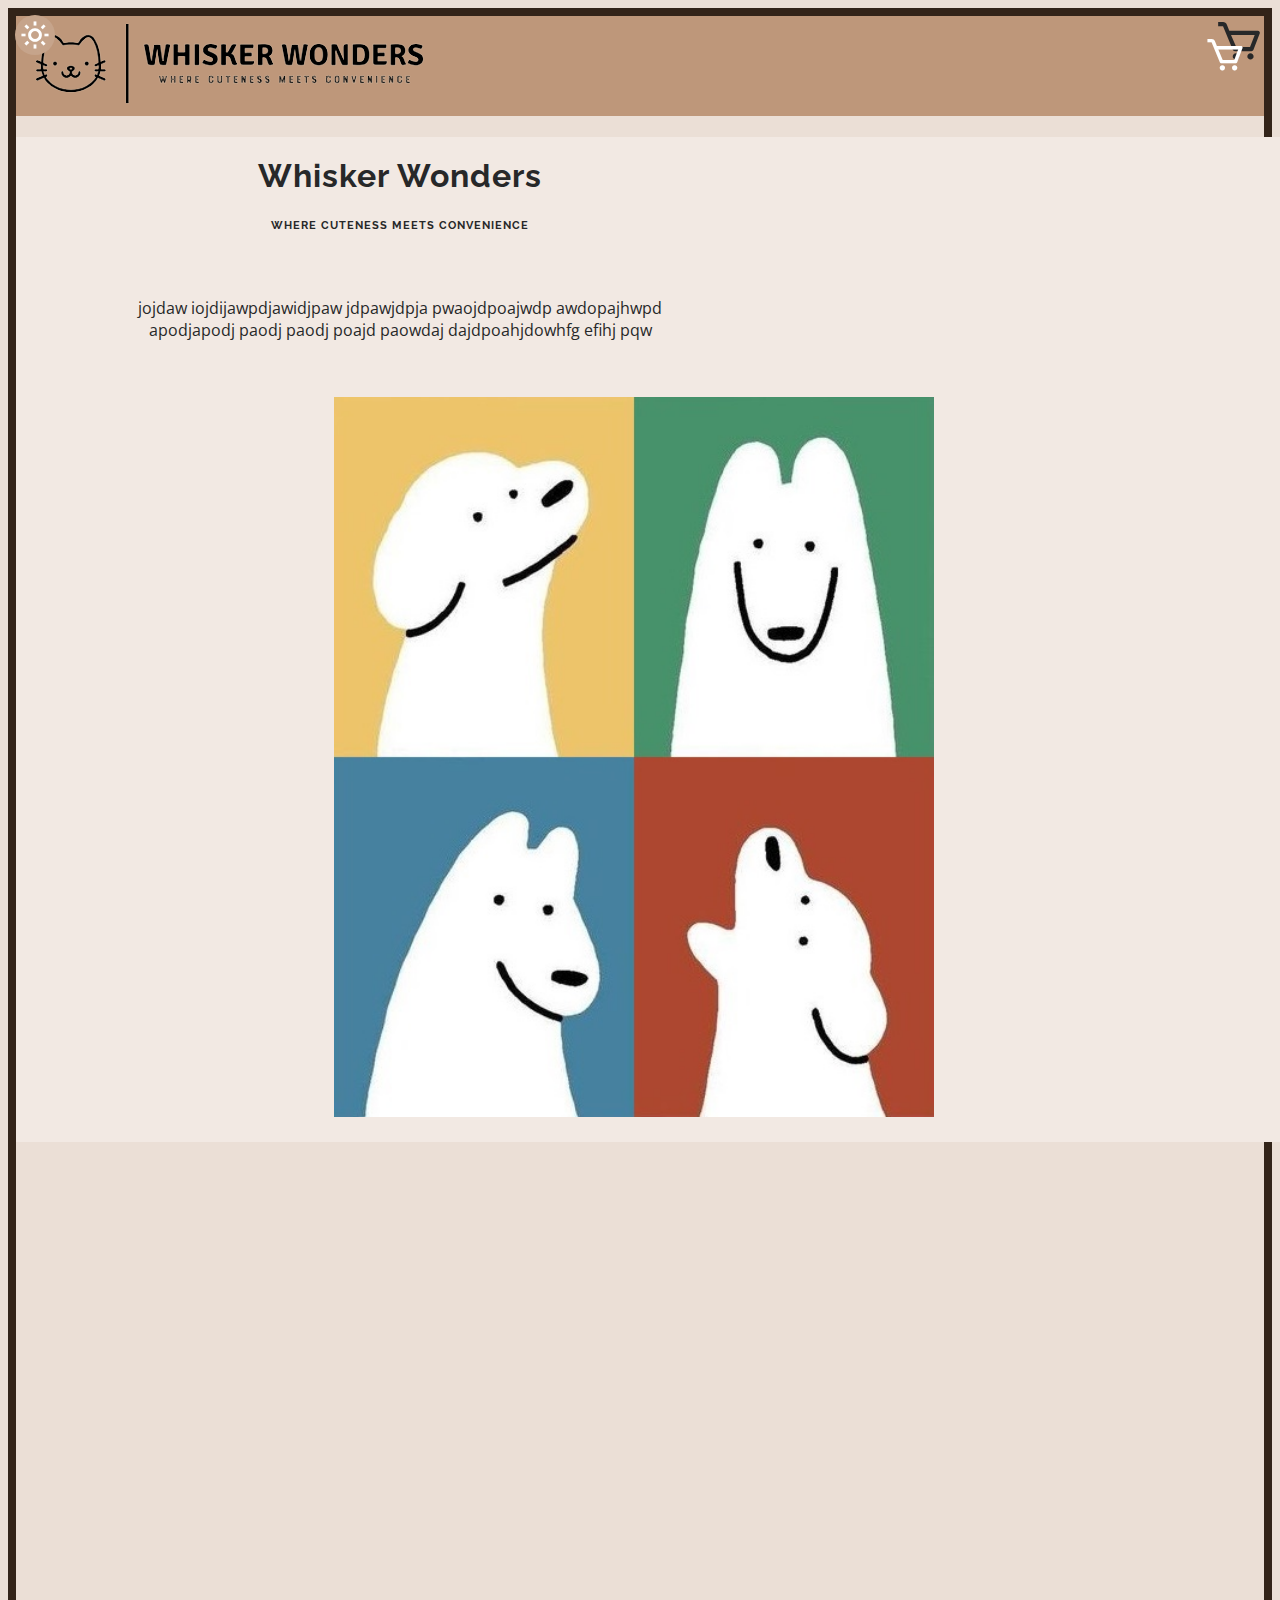
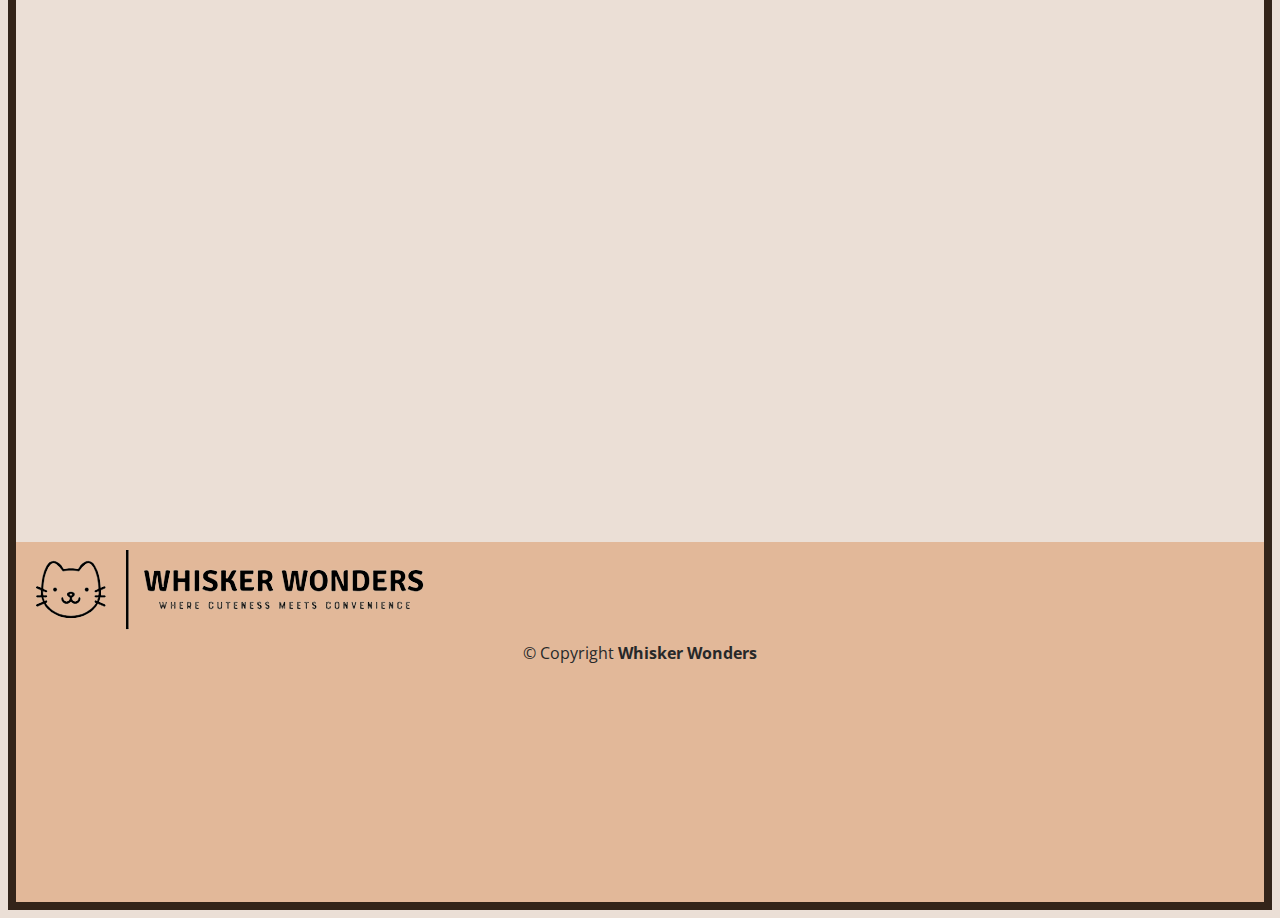
==== commit c9f03b71: "Merge branch 'main' of https://github.com/Ebbsteer/WhiskerWonders" ====
--- a/index.html
+++ b/index.html
@@ -6,7 +6,7 @@
     <meta name="viewport" content="width=device-width, initial-scale=1">
 
     <!-- Bootstrap CSS -->
-    <link href="https://cdn.jsdelivr.net/npm/bootstrap@5.0.2/dist/css/bootstrap.min.css" rel="stylesheet" integrity="sha384-EVSTQN3/azprG1Anm3QDgpJLIm9Nao0Yz1ztcQTwFspd3yD65VohhpuuCOmLASjC" crossorigin="anonymous">
+    <link href="https://cdn.jsdelivr.net/npm/bootstrap@5.3.1/dist/css/bootstrap.min.css" rel="stylesheet" integrity="sha384-4bw+/aepP/YC94hEpVNVgiZdgIC5+VKNBQNGCHeKRQN+PtmoHDEXuppvnDJzQIu9" crossorigin="anonymous">
 
     <!-- Boxicons File -->
     <link href='https://unpkg.com/boxicons@2.1.4/css/boxicons.min.css' rel='stylesheet'>
@@ -17,20 +17,50 @@
     <!-- Main CSS File -->
     <link href="css/main.css" rel="stylesheet">
 
-    <title>Whisker Wonder</title>
+    <title>Hello, world!</title>
   </head>
   <body>
+
+    <!-- Cart toggle button  -->
+    <i class="bx bx-cart cart-toggle"></i>
+
+    <!-- Dark/Light mode -->
+    <i class="bx bx-sun dark-light-toggle"></i>
     
     <!-- Header -->
     <header>
-        <img src="img/darkTransLogo.png" alt="">
-        <p>hello</p>
-        <a href="#"><i class='bx bx-cart'></i></a></i>
+        <div class="container">
+            <div class="header-img"></div>
+
+            <div class="search">
+
+            </div>
+
+            <a href="#"><i class='bx bx-cart'></i></a></i>
+        </div>
     </header>
 
-    <!-- Widget? -->
-    <div class="raw"> 
+    <!-- Welcome -->
+    <div class="container-fluid welcome">
+      <div class="row">
 
+        <div class="col-sm-6 d-flex align-items-center justify-content-center">
+          <div class="">
+
+            <h1>Whisker Wonders</h1>
+            <h6>WHERE CUTENESS MEETS CONVENIENCE</h6>
+            <p class="">
+              jojdaw iojdijawpdjawidjpaw jdpawjdpja pwaojdpoajwdp awdopajhwpd apodjapodj paodj paodj poajd paowdaj dajdpoahjdowhfg efihj pqw 
+            </p>
+            
+          </div>  
+        </div>
+
+        <div class="col-sm-6">
+          <img src="img/welcomeAll.jpg" alt="">
+        </div>
+
+      </div>
     </div>
 
     <!-- Populära produkter? -->
@@ -42,20 +72,24 @@
 
     </div>
 
-    <div class="raw" style="height: 2000px;">
+    <div class="raw" style="height: 1000px;">
 
     </div>
 
-    <h1>poopster</h1>
+    <footer> 
+        <div class="d-flex align-items-center justify-content-center">
+          <div class="footer-img"></div>
 
-    <footer>
-
+          <div class="copyright">
+            &copy; Copyright <strong><span>Whisker Wonders</span></strong>
+          </div>
+        </div>   
     </footer>
 
     <a href="#" class="back-to-top d-flex align-items-center justify-content-center"><i class='bx bx-up-arrow-alt'></i></a>
 
-    <script src="https://cdn.jsdelivr.net/npm/@popperjs/core@2.9.2/dist/umd/popper.min.js" integrity="sha384-IQsoLXl5PILFhosVNubq5LC7Qb9DXgDA9i+tQ8Zj3iwWAwPtgFTxbJ8NT4GN1R8p" crossorigin="anonymous"></script>
-    <script src="https://cdn.jsdelivr.net/npm/bootstrap@5.0.2/dist/js/bootstrap.min.js" integrity="sha384-cVKIPhGWiC2Al4u+LWgxfKTRIcfu0JTxR+EQDz/bgldoEyl4H0zUF0QKbrJ0EcQF" crossorigin="anonymous"></script>
+    <script src="https://cdn.jsdelivr.net/npm/@popperjs/core@2.11.8/dist/umd/popper.min.js" integrity="sha384-I7E8VVD/ismYTF4hNIPjVp/Zjvgyol6VFvRkX/vR+Vc4jQkC+hVqc2pM8ODewa9r" crossorigin="anonymous"></script>
+    <script src="https://cdn.jsdelivr.net/npm/bootstrap@5.3.1/dist/js/bootstrap.min.js" integrity="sha384-Rx+T1VzGupg4BHQYs2gCW9It+akI2MM/mndMCy36UVfodzcJcF0GGLxZIzObiEfa" crossorigin="anonymous"></script>
     
     <!-- Main JS File -->
     <script type="text/javascript" src="js/main.js"></script>
